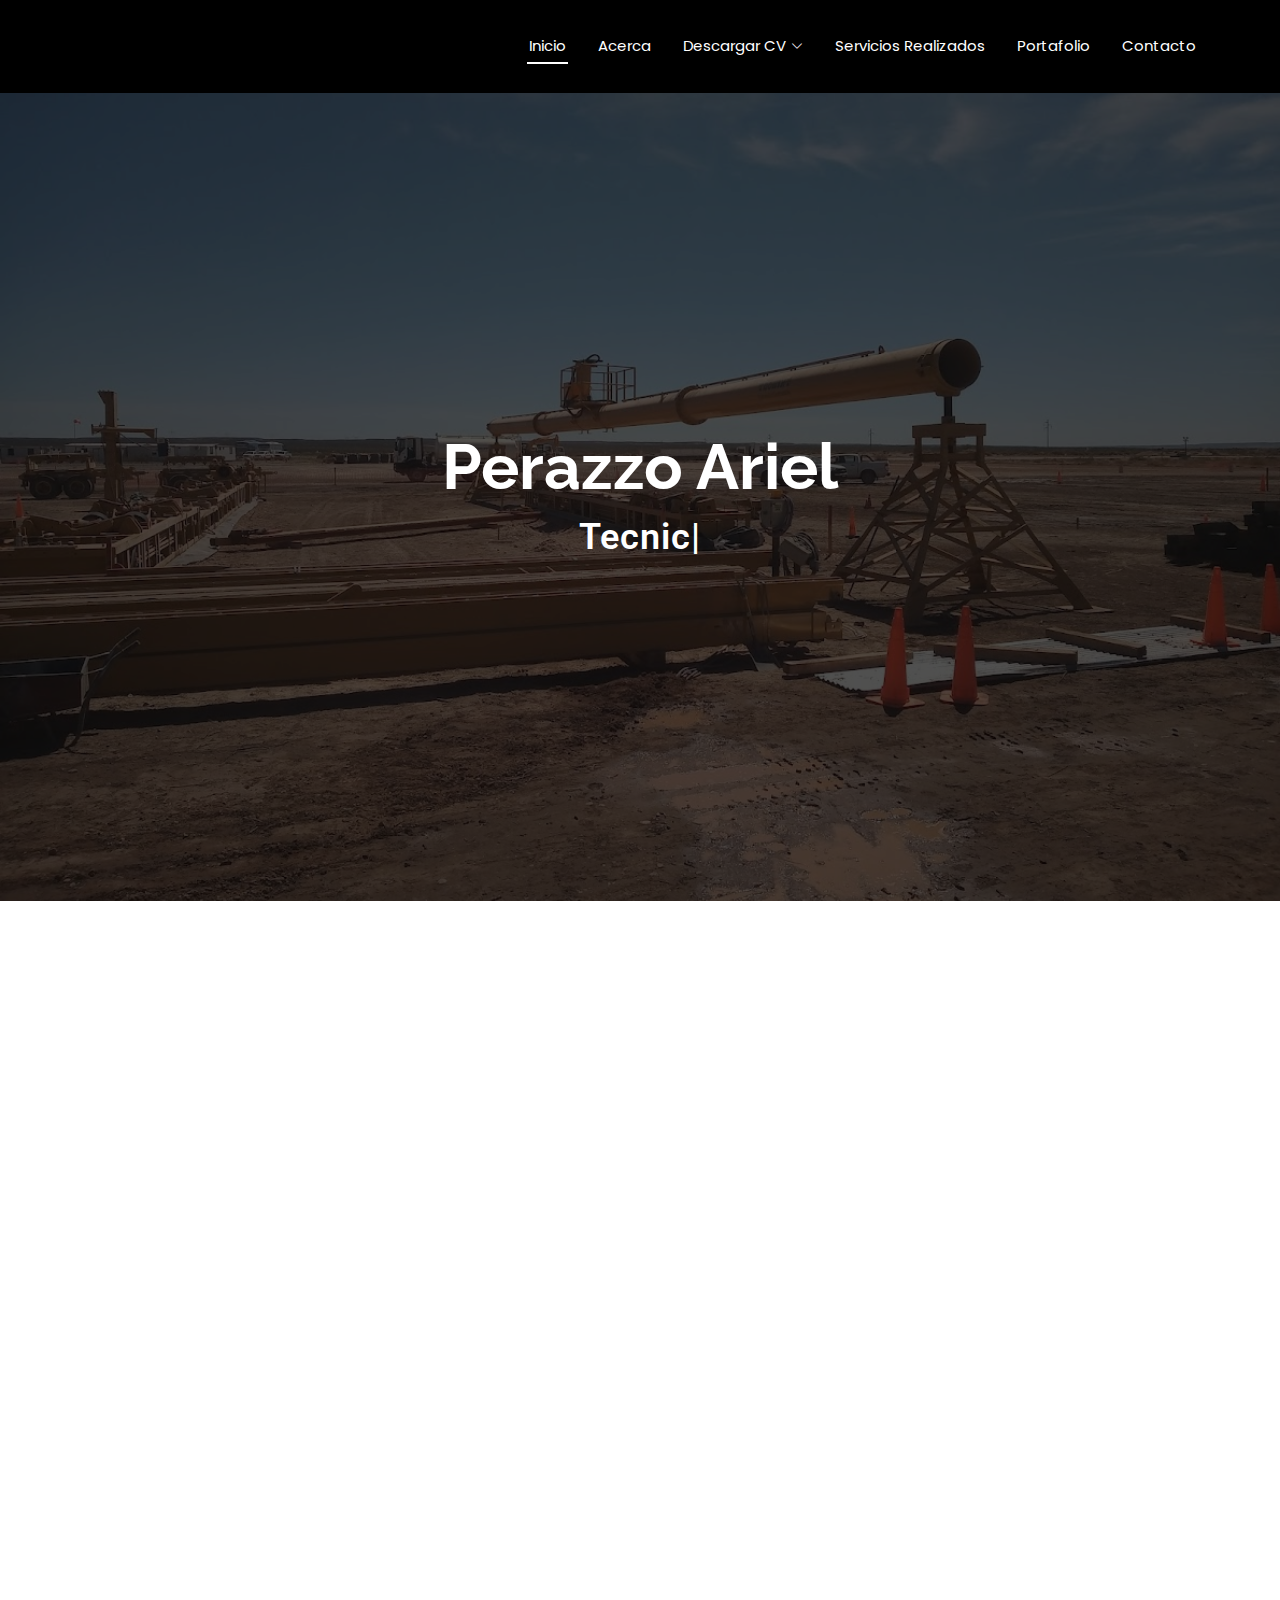
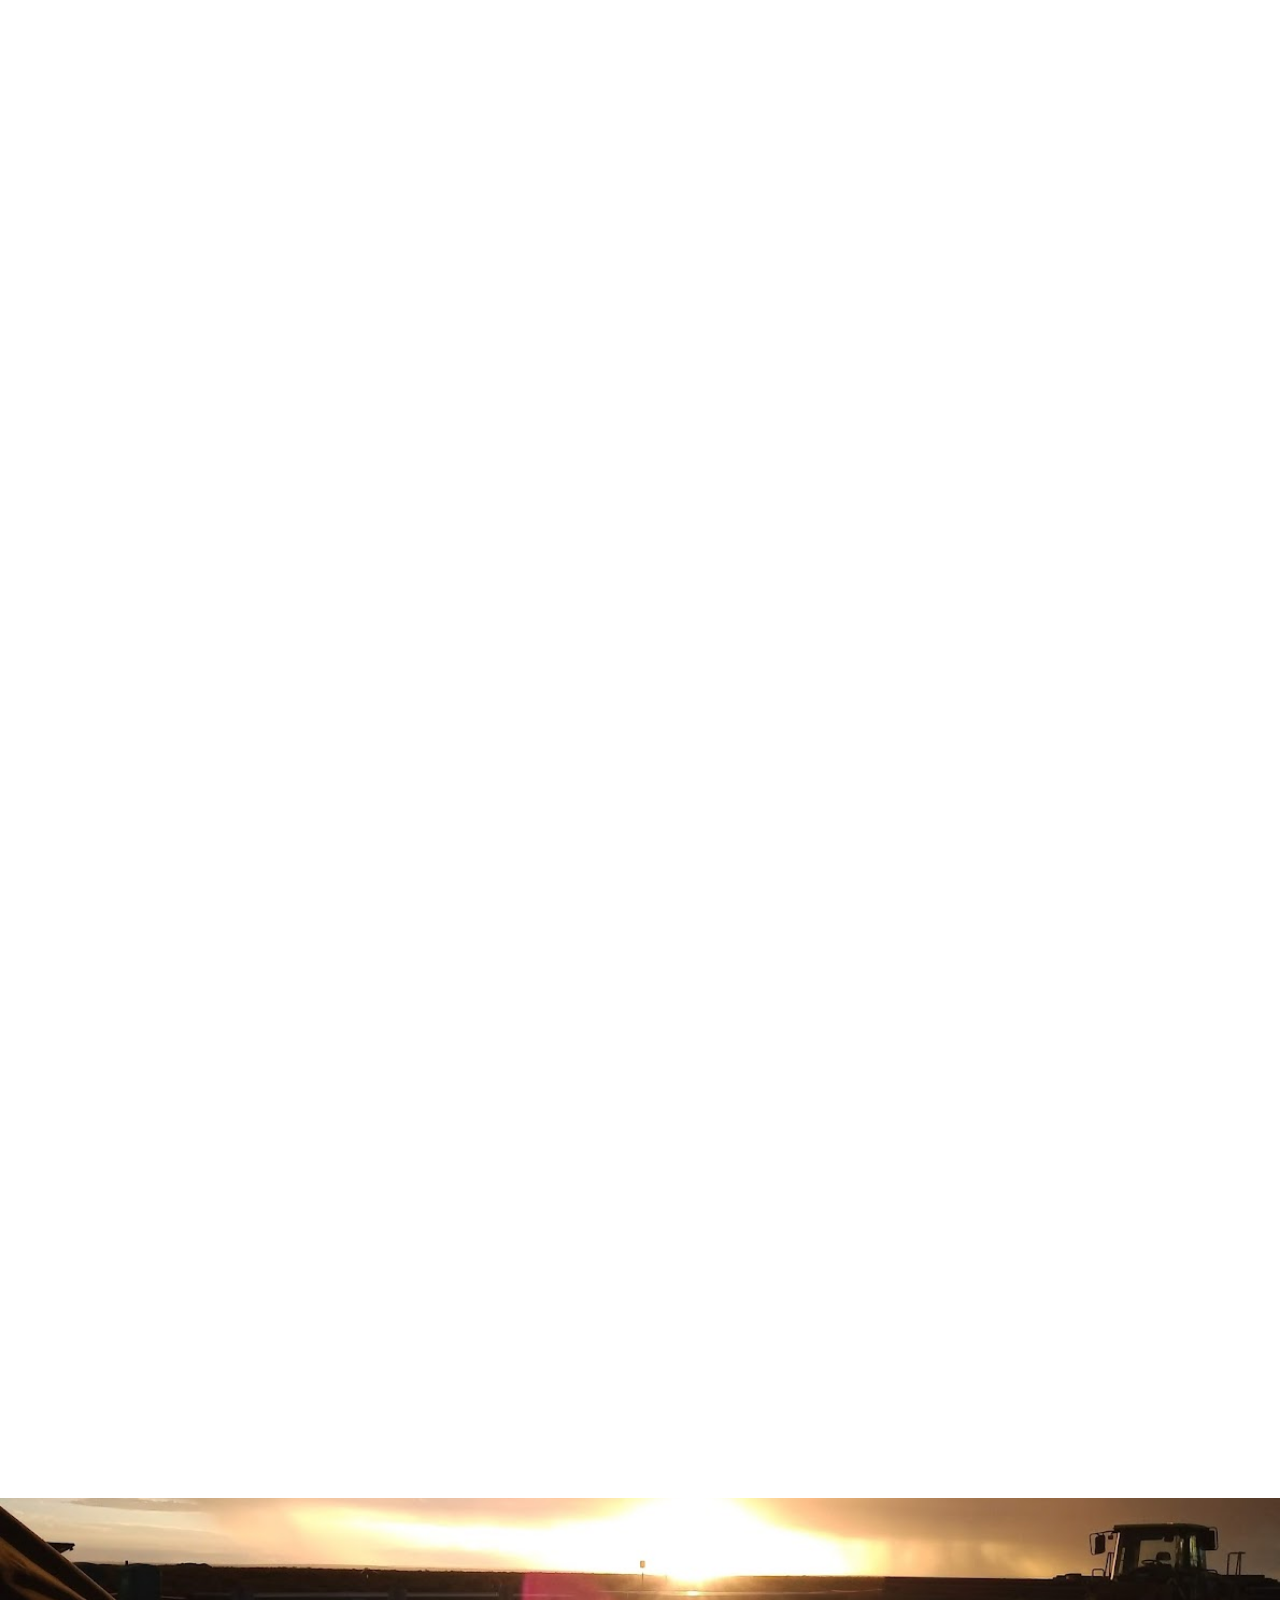
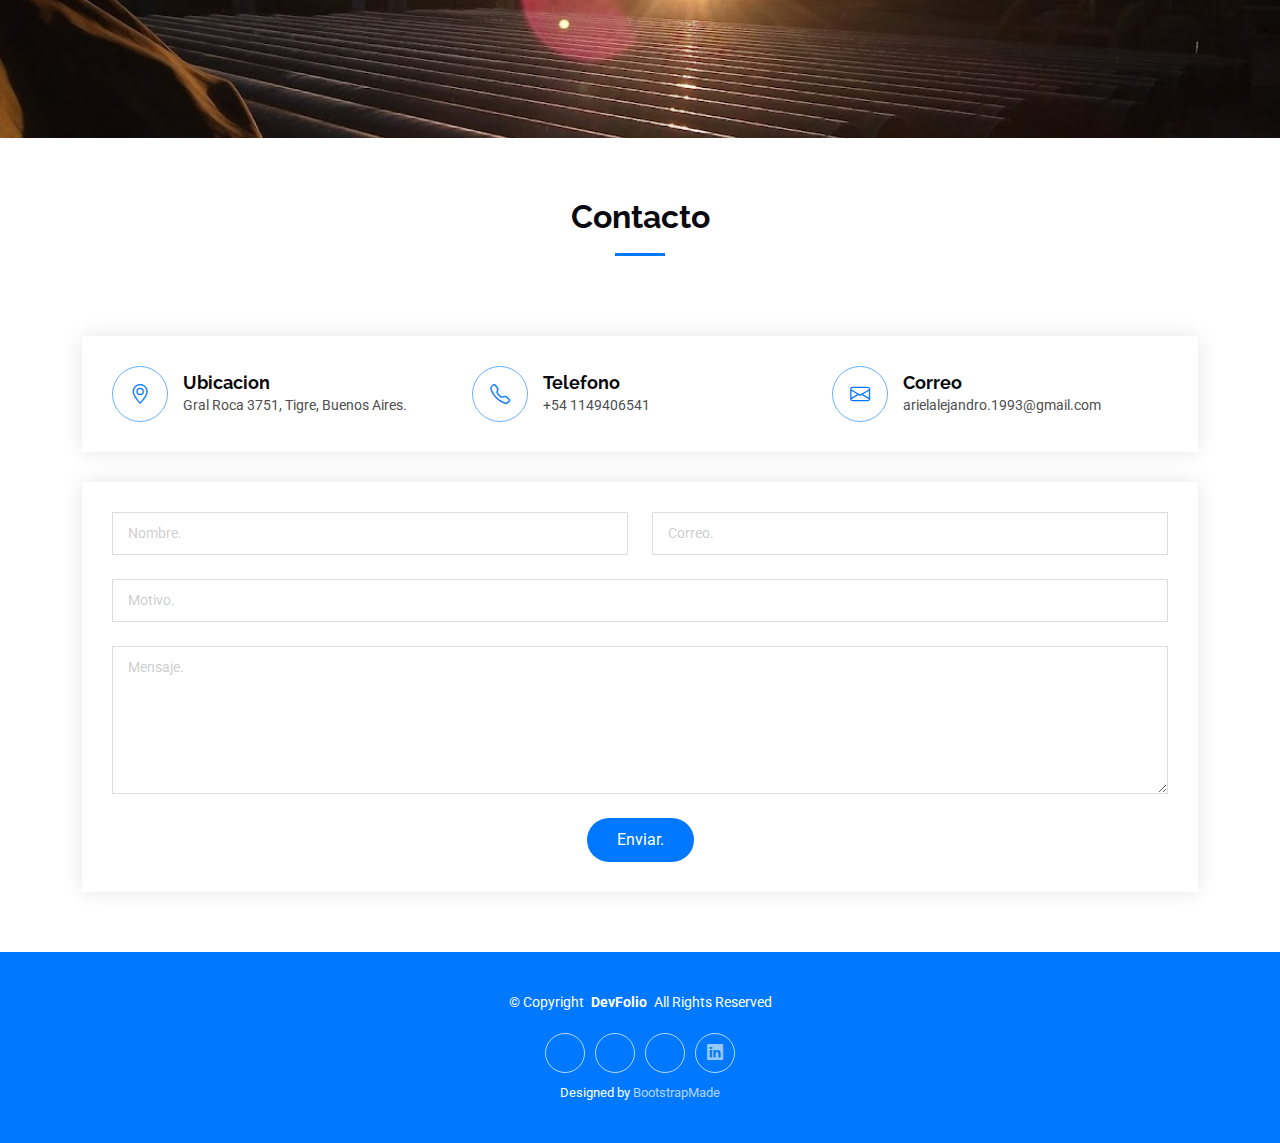
==== index.html @ d9ceab82 "Update index.html" ====
<!DOCTYPE html>
<html lang="en">

<head>
  <meta charset="utf-8">
  <meta content="width=device-width, initial-scale=1.0" name="viewport">
  <title>CV Perazzo Ariel</title>
  <meta name="description" content="">
  <meta name="keywords" content="">

  <!-- Favicons -->
  <link href="assets/img/favicon.png" rel="icon">
  <link href="assets/img/apple-touch-icon.png" rel="apple-touch-icon">

  <!-- Fonts -->
  <link href="https://fonts.googleapis.com" rel="preconnect">
  <link href="https://fonts.gstatic.com" rel="preconnect" crossorigin>
  <link href="https://fonts.googleapis.com/css2?family=Roboto:ital,wght@0,100;0,300;0,400;0,500;0,700;0,900;1,100;1,300;1,400;1,500;1,700;1,900&family=Poppins:ital,wght@0,100;0,200;0,300;0,400;0,500;0,600;0,700;0,800;0,900;1,100;1,200;1,300;1,400;1,500;1,600;1,700;1,800;1,900&family=Raleway:ital,wght@0,100;0,200;0,300;0,400;0,500;0,600;0,700;0,800;0,900;1,100;1,200;1,300;1,400;1,500;1,600;1,700;1,800;1,900&display=swap" rel="stylesheet">

  <!-- Vendor CSS Files -->
  <link href="assets/vendor/bootstrap/css/bootstrap.min.css" rel="stylesheet">
  <link href="assets/vendor/bootstrap-icons/bootstrap-icons.css" rel="stylesheet">
  <link href="assets/vendor/aos/aos.css" rel="stylesheet">
  <link href="assets/vendor/glightbox/css/glightbox.min.css" rel="stylesheet">
  <link href="assets/vendor/swiper/swiper-bundle.min.css" rel="stylesheet">

  <!-- Main CSS File -->
  <link href="assets/css/main.css" rel="stylesheet">

  <!-- =======================================================
  * Template Name: DevFolio
  * Template URL: https://bootstrapmade.com/devfolio-bootstrap-portfolio-html-template/
  * Updated: Aug 07 2024 with Bootstrap v5.3.3
  * Author: BootstrapMade.com
  * License: https://bootstrapmade.com/license/
  ======================================================== -->
</head>

<body class="index-page">

  <header id="header" class="header d-flex align-items-center sticky-top">
    <div class="container-fluid container-xl position-relative d-flex align-items-center justify-content-between">

      <a href="index.html" class="logo d-flex align-items-center">
        <!-- Uncomment the line below if you also wish to use an image logo -->
        <!-- <img src="assets/img/logo.png" alt=""> -->
        <h1 class="sitename"></h1>
      </a>

      <nav id="navmenu" class="navmenu">
        <ul>
          <li><a href="#hero" class="active">Inicio<br></a></li>
          <li><a href="#about">Acerca</a></li>
          <li class="dropdown"><a href="#"><span>Descargar CV</span> <i class="bi bi-chevron-down toggle-dropdown"></i></a>
            <ul>
              <li><a href="https://drive.google.com/file/d/1Won0ODn03zwV9fJOivq79Oh1-TRpEZyp/view?usp=drive_link">Ingenieria y Construccion.</a></li>
              <li><a href="https://drive.google.com/file/d/1-CsgUVk9g_c2Npc4bo8PbOx_P0o3dCBn/view?usp=drive_link">Seguridad Privada. </a></li>
              <li><a href="https://drive.google.com/file/d/19VQD8aDNpO9xez-ypJxeO8W2UkXivtgl/view?usp=drive_link">Comercio y mercado interno.</a></li>
            </ul>
          </li>
          <li><a href="#portfolio2">Servicios Realizados</a></li>
          <li><a href="#portfolio">Portafolio</a></li>
          <li><a href="#contact">Contacto</a></li>
        </ul>
        <i class="mobile-nav-toggle d-xl-none bi bi-list"></i>
      </nav>

    </div>
  </header>

  <main class="main">

    <!-- Hero Section -->
    <section id="hero" class="hero section dark-background">

      <img src="assets/img/dj1.jpg" alt="" data-aos="fade-in">

      <div class="container d-flex flex-column align-items-center justify-content-center text-center" data-aos="fade-up" data-aos-delay="100">
        <h2>Perazzo Ariel</h2>
        <p><span class="typed" data-typed-items="Tecnico Electronico, Inspector, Ingenieria Electronica"></span></p>
      </div>

    </section><!-- /Hero Section -->

    <!-- About Section -->
    <section id="about" class="about section">

      <div class="container" data-aos="fade-up" data-aos-delay="100">

        <div class="row gy-4">
          <div class="col-md-6">

            <div class="row justify-content-between gy-4">
              <div class="col-lg-5">
                <img src="assets/img/perfil1.jpg" class="img-fluid" alt="">
              </div>
              <div class="col-lg-7 about-info">
                <p><strong>Nombre: </strong> <span>Perazzo Ariel.</span></p>
                <p><strong>Perfil: </strong> <span>Electricidad industrial, microelectronica, inspector.</span></p>
                <p><strong>Correo: </strong> <span>arielalejandro.1993@gmail.com</span></p>
                <p><strong>Telefono: </strong> <span>(+54) 1149406541.</span></p>
              </div>
            </div>

            <div class="skills-content skills-animation">

              <h5>Aptitudes</h5>

              <div class="progress">
                <span class="skill"><span>Proactivo</span> <i class="val">100%</i></span>
                <div class="progress-bar-wrap">
                  <div class="progress-bar" role="progressbar" aria-valuenow="100" aria-valuemin="0" aria-valuemax="100"></div>
                </div>
              </div><!-- End Skills Item -->

              <div class="progress">
                <span class="skill"><span>Razonamiento analitico</span> <i class="val">98%</i></span>
                <div class="progress-bar-wrap">
                  <div class="progress-bar" role="progressbar" aria-valuenow="98" aria-valuemin="0" aria-valuemax="100"></div>
                </div>
              </div><!-- End Skills Item -->

              <div class="progress">
                <span class="skill"><span>Pensamiento estrategico </span> <i class="val">96%</i></span>
                <div class="progress-bar-wrap">
                  <div class="progress-bar" role="progressbar" aria-valuenow="96" aria-valuemin="0" aria-valuemax="100"></div>
                </div>
              </div><!-- End Skills Item -->

              <div class="progress">
                <span class="skill"><span>Liderazgo</span> <i class="val">94%</i></span>
                <div class="progress-bar-wrap">
                  <div class="progress-bar" role="progressbar" aria-valuenow="94" aria-valuemin="0" aria-valuemax="100"></div>
                </div>
              </div><!-- End Skills Item -->

              <div class="progress">
                <span class="skill"><span>Alta capacidad de adaptabilidad</span> <i class="val">92%</i></span>
                <div class="progress-bar-wrap">
                  <div class="progress-bar" role="progressbar" aria-valuenow="92" aria-valuemin="0" aria-valuemax="100"></div>
                </div>
              </div><!-- End Skills Item -->

            </div>
          </div>

          <div class="col-md-6">
            <div class="about-me">
              <h4>Acerca de mi</h4>
              <p>
                Estos 8 años de experiencia liderando me han permitido desarrollar una amplia capacidad de 
                razonamiento analitico como asi tambien de pensamiento estrategico, permitiendo poder 
                llevar a cabo tareas de alto rendimiento en distintos proyectos. Gasoducto Noreste Argentino (GNEA),
                imponiendo duras pruebas como supervisor electrico industrial. Gasoducto Nestor Kirchner (GPNK)
                dandome la gran experiencia de poder liderar un gran grupo de trabajo compuesto de 63 personas, 
                pudiendo diversificarme en multiples tareas desafiantes, electricidad industrial, hidraulica, 
                neumatica, mecanica, control y calidad, etc.
              </p>
              <p>
                Gracias a estos proyectos como asi de muchos otros en los que participe, pude ampliar mi 
                capacidad de adaptabilidad y de gestion de grupos de trabajo.
              </p>
              <p>
                Soy una persona proactiva, con amplia experiencia en diversas industrias y con muchas ganas
                de recibir nuevos retos que me lleven al limite de mis conocimientos y poder seguir 
                desarrolandome profesionalmete. 
              </p>
            </div>
          </div>
        </div>

      </div>

    </section><!-- /About Section -->

    <!-- Resume Section -->
    <section id="resume" class="resume section">

      <!-- Section Title -->
      <div class="container section-title" data-aos="fade-up">
        <h2>Resumen</h2>
        <p>Experiencias y formaciones.</p>
      </div><!-- End Section Title -->

      <div class="container">

        <div class="row">

          <div class="col-lg-6" data-aos="fade-up" data-aos-delay="100">
            <h3 class="resume-title">Formacion</h3>

            <div class="resume-item">
              <h4>Tecnico Electronico</h4>
              <h5>2007 - 2010</h5>
              <p>Escuela de Educación Técnica N° 5 Raúl Scalabrini Ortiz, Tigre.</p>
            </div><!-- Edn Resume Item -->

            <div class="resume-item">
              <h4>Inspector de Equipos </h4>
              <h5>2018</h5>
              <p>Dictado en IGARRETA MAQUINAS IMASA.</p>
              <p>Especializado en calidad y control de maquinaria.</p>
            </div><!-- Edn Resume inspector -->

            <div class="resume-item">
              <h4>Ingeniería Electrónica </h4>
              <h5>2011</h5>
              <p>UTN Facultad Regional de Buenos Aires (FRBA). Sin completar.</p>
            </div><!-- Edn Resume ingenieria -->

            <div class="resume-item">
              <h4>Curso de Crosby </h4>
              <h5>2018</h5>
              <p>Inspección y mantenimiento de elementos de izaje.</p>
            </div><!-- Edn Resume crosby -->

            <div class="resume-item">
              <h4>Programacion python </h4>
              <h5>2024</h5>
              <p>Curso de programacion.</p>
            </div><!-- Edn Resume python -->

            <div class="resume-item">
              <h4>Progrmacion html</h4>
              <h5>2024</h5>
              <p>Curso de programacion.</p>
            </div><!-- Edn Resume html -->

            <div class="resume-item">
              <h4>Diseño 3d con blender</h4>
              <h5>2023</h5>
              <p>Curso de diseño 3d.</p>
            </div><!-- Edn Resume blender -->

            <div class="resume-item">
              <h4>Gestion de base de datos TANGO</h4>
              <h5>2018</h5>
              <p></p>
            </div><!-- Edn Resume tango -->

          </div>

          <div class="col-lg-6" data-aos="fade-up" data-aos-delay="200">
            <h3 class="resume-title">Experiencia Profesional</h3>
            <div class="resume-item">
              <h4>SM SERVICE Laboratorio de Microelectronica</h4>
              <h5>2013 - 2015</h5>
              <p>Boulogne Sur Mer 77 Gral. Pacheco, Buenos Aires.<em></em></p>
              <ul>
                <li>Aplicar conocimiento avanzado de microelectronica para fabricar prototipos de placa segun se requiera.</li>
                <li>Liderar grupo de trabajo, tecnico, para organizar y analizar problematicas de diseño. </li>
                <li>Manejo de herramientas especializadas de tratamiento termico, destinadas a realizar reballing a microchips bga.</li>
              </ul>
            </div><!-- Edn Resume Item sm service-->

            <div class="resume-item">
              <h4>Techint-Panedile UTE</h4>
              <h5>2015 - 2016</h5>
              <p><em>Proyecto Gasoducto Noreste Argentino (GNEA), obradores en Ing. Juárez y Las Lomitas provincia de Formosa.</em></p>
              <ul>
                <li>Liderar grupo de trabajo especializado en distintas areas, electrica; hidraulica; mecanica, para el armado y puesta en marcha de la planta de soldadura doble junta.</li>
                <li>Coordinacion con especialistas en montaje e izaje para ubicar geograficamente elementos de gran porte.</li>
                <li>Control y calidad de sistema de soldadura segun norma aplicada.</li>
                <li>Liderar grupo de mantenimiento especializado</li>
                <li>Control de calidad realizada con especialistas de Ensayos no Destructivo (CAEFE S.A), por medio de gamagrafia.</li>
              </ul>
            </div><!-- Edn Resume Item panedille-->

            <div class="resume-item">
              <h4>Contreras Hermanos S.A</h4>
              <h5>2018 - 2020</h5>
              <p><em>Lobería 251, Don Torcuato, Buenos Aires.</em></p>
              <ul>
                <li>Comercio exterior y mercado local. Presupuestado de materiales de obra.</li>
                <li>Inspección de maquinaria especializada en gasoducto, generacionales y de soldadura. Inspeccion y control total de los depositos.</li>
                <li>Liderar y Coordinar con profesionales  el asesoramiento de maquinaria de soldadura y generadores para abastecer los obradores.</li>
                <li>Liderar grupo de mantenimiento especializado en mecanica pesada y electricidad.</li>
              </ul>
            </div><!-- Edn Resume Item contreras-->

            <div class="resume-item">
              <h4>Techint-Shell</h4>
              <h5>2021 - 2022</h5>
              <p><em>Proyecto ARG-DUCTO SHELL, obrador en Cinco Saltos provincia de Rio Negro.</em></p>
              <ul>
                <li>Liderar grupo de trabajo especializado en distintas areas, electrica; hidraulica; mecanica, para el armado y puesta en marcha de la planta de soldadura doble junta.</li>
                <li>Coordinacion con especialistas en montaje e izaje para ubicar geograficamente elementos de gran porte.</li>
                <li>Control y calidad de sistema de soldadura segun norma aplicada.</li>
                <li>Liderar grupo de mantenimiento especializado</li>
                <li>Inspeccion, control y supervision realizado en conjunto con Energias Argentian (ENARSA)</li>
              </ul>
            </div><!-- Edn Resume Item techint shell-->

            <div class="resume-item">
              <h4>Techint Compañia Tecnica Internacional S.A.C.I</h4>
              <h5>2022</h5>
              <p><em>Avenida de los Constituyentes 3702, Gral Pacheco, Buenos Aires.</em></p>
              <ul>
                <li>Liderar grupo de trabajo especializado para realizar reparacion y mantenimiento hidraulico, mecanico, electrico y neumatico, a la planta de soldadura doble junta. </li>
                <li>Realizacion en conjunto con especialistas de Licoln Electric, puesta en marcha y realizacion de protocolos de soldadura.  </li>
                <li>Relevo y presupuestado de comsumible para la obra.</li>
                <li>Dimensionado de generadores segun planeamiento.</li>
                <li>Planeamiento predictivo.</li>
              </ul>
            </div><!-- Edn Resume Item techint parque de maquina-->

            <div class="resume-item">
              <h4>Techint-Sacde UTE</h4>
              <h5>2022 - 2023</h5>
              <p><em>Proyecto Gasoducto Néstor Kirchner (GPNK)</em></p>
              <ul>
                <li>Liderar grupo de trabajo especializado en distintas areas, electrica; hidraulica; mecanica, para el armado y puesta en marcha de la planta de soldadura doble junta.</li>
                <li>Coordinacion con especialistas en montaje e izaje para ubicar geograficamente elementos de gran porte.</li>
                <li>Control y calidad de sistema de soldadura segun norma aplicada.</li>
                <li>Liderar grupo de mantenimiento especializado</li>
                <li>Control de calidad realizada con especialistas de Ensayos no Destructivo (ENOD), por medio de gamagrafia.</li>
              </ul>
            </div><!-- Edn Resume Item Techint-Sacde UTE-->

          </div>

        </div>

      </div>

    </section><!-- /Resume Section -->

    <!-- Services Section -->
    <section id="portfolio2" class="portfolio section">

      <!-- Section Title -->
      <div class="container section-title" data-aos="fade-up">
        <h2>Servicios Realizados</h2>
        <p></p>
      </div><!-- End Section Title -->

      <div class="container">

        <div class="isotope-layout" data-default-filter="*" data-layout="masonry" data-sort="original-order">

          <ul class="portfolio-filters isotope-filters" data-aos="fade-up" data-aos-delay="100">
            <li data-filter="*" class="filter-active">Todo</li>
            <li data-filter=".filter-app">Electricidad.</li>
            <li data-filter=".filter-product">Microelectronica.</li>
            <li data-filter=".filter-branding">Reparaciones.</li>
            <li data-filter=".filter-books">Calidad y control.</li>
          </ul><!-- End Portfolio Filters -->

          <div class="row gy-4 isotope-container" data-aos="fade-up" data-aos-delay="200">

            <div class="col-lg-4 col-md-6 portfolio-item isotope-item filter-app">
              <img src="assets/img/portfolio/ele1.jpg" class="img-fluid" alt="">
              <div class="portfolio-info">
                <h4>Variadores</h4>
                <p>Programacion de variadores de velocidad SEW Eurodrive.</p>
                <a href="assets/img/portfolio/ele1.jpg" title="" data-gallery="portfolio-gallery-app" class="glightbox preview-link"><i class="bi bi-zoom-in"></i></a>
                <a  title="More Details" class="details-link"><i class="bi bi-link-45deg"></i></a>
              </div>
            </div><!-- End Portfolio Item -->

            <div class="col-lg-4 col-md-6 portfolio-item isotope-item filter-product">
              <img src="assets/img/portfolio/me2.jpg" class="img-fluid" alt="">
              <div class="portfolio-info">
                <h4>Microelectronica</h4>
                <p>Microsoldadura SMD utilizando maquinar infrarojas y de calor directo.</p>
                <a href="assets/img/portfolio/me2.jpg" title="" data-gallery="portfolio-gallery-product" class="glightbox preview-link"><i class="bi bi-zoom-in"></i></a>
                <a  title="More Details" class="details-link"><i class="bi bi-link-45deg"></i></a>
              </div>
            </div><!-- End Portfolio Item -->

            <div class="col-lg-4 col-md-6 portfolio-item isotope-item filter-branding">
              <img src="assets/img/portfolio/rep1.jpg" class="img-fluid" alt="">
              <div class="portfolio-info">
                <h4>Cuadro electrico Biseladoras.</h4>
                <p>Reparacion de circuitos de maniobra y de electro-valvulas hidraulica.</p>
                <a href="assets/img/portfolio/rep1.jpg" title="" data-gallery="portfolio-gallery-branding" class="glightbox preview-link"><i class="bi bi-zoom-in"></i></a>
                <a  title="More Details" class="details-link"><i class="bi bi-link-45deg"></i></a>
              </div>
            </div><!-- End Portfolio Item -->

            <div class="col-lg-4 col-md-6 portfolio-item isotope-item filter-books">
              <img src="assets/img/portfolio/sh13.jpg" class="img-fluid" alt="">
              <div class="portfolio-info">
                <h4>Gasoducto GPNK.</h4>
                <p>Control de parametros en conjunto con inspector, para realizar la calificacion de soldadores SAW. </p>
                <a href="assets/img/portfolio/sh13.jpg" title="" data-gallery="portfolio-gallery-book" class="glightbox preview-link"><i class="bi bi-zoom-in"></i></a>
                <a  title="More Details" class="details-link"><i class="bi bi-link-45deg"></i></a>
              </div>
            </div><!-- End Portfolio Item -->

            <div class="col-lg-4 col-md-6 portfolio-item isotope-item filter-app">
              <img src="assets/img/portfolio/ele2.jpeg" class="img-fluid" alt="">
              <div class="portfolio-info">
                <h4>Cuadro Electrico.</h4>
                <p>Armado y cableado de cuadros electricos en 110Vca; 220Vca; 380Vca y 440Vca. Ademas de tensiones de maniobra  12v y 24v.</p>
                <a href="assets/img/portfolio/ele2.jpeg" title="" data-gallery="portfolio-gallery-app" class="glightbox preview-link"><i class="bi bi-zoom-in"></i></a>
                <a  title="More Details" class="details-link"><i class="bi bi-link-45deg"></i></a>
              </div>
            </div><!-- End Portfolio Item -->

            <div class="col-lg-4 col-md-6 portfolio-item isotope-item filter-product">
              <img src="assets/img/portfolio/me4.jpg" class="img-fluid" alt="">
              <div class="portfolio-info">
                <h4>Microelectronica</h4>
                <p>Reablling de chips BGA.</p>
                <a href="assets/img/portfolio/me4.jpg" title="" data-gallery="portfolio-gallery-product" class="glightbox preview-link"><i class="bi bi-zoom-in"></i></a>
                <a  title="More Details" class="details-link"><i class="bi bi-link-45deg"></i></a>
              </div>
            </div><!-- End Portfolio Item -->

            <div class="col-lg-4 col-md-6 portfolio-item isotope-item filter-branding">
              <img src="assets/img/portfolio/rep2.jpg" class="img-fluid" alt="">
              <div class="portfolio-info">
                <h4>Cabezal soldadura Na5</h4>
                <p>Cambio de placas de control.</p>
                <a href="assets/img/portfolio/rep2.jpg" title="" data-gallery="portfolio-gallery-branding" class="glightbox preview-link"><i class="bi bi-zoom-in"></i></a>
                <a  title="More Details" class="details-link"><i class="bi bi-link-45deg"></i></a>
              </div>
            </div><!-- End Portfolio Item -->

            <div class="col-lg-4 col-md-6 portfolio-item isotope-item filter-books">
              <img src="assets/img/portfolio/sh12.jpg" class="img-fluid" alt="">
              <div class="portfolio-info">
                <h4>Gasoducto GPNK.</h4>
                <p>Configuracion de procedimiento de soldadura en cabezales Na5.</p>
                <a href="assets/img/portfolio/sh12.jpg" title="" data-gallery="portfolio-gallery-book" class="glightbox preview-link"><i class="bi bi-zoom-in"></i></a>
                <a  title="More Details" class="details-link"><i class="bi bi-link-45deg"></i></a>
              </div>
            </div><!-- End Portfolio Item -->

            <div class="col-lg-4 col-md-6 portfolio-item isotope-item filter-app">
              <img src="assets/img/portfolio/ele3.jpg" class="img-fluid" alt="">
              <div class="portfolio-info">
                <h4>Tablero comando.</h4>
                <p>Tablero de comando para generador electrogeno.</p>
                <a href="assets/img/portfolio/ele3.jpg" title="" data-gallery="portfolio-gallery-app" class="glightbox preview-link"><i class="bi bi-zoom-in"></i></a>
                <a  title="More Details" class="details-link"><i class="bi bi-link-45deg"></i></a>
              </div>
            </div><!-- End Portfolio Item -->

            <div class="col-lg-4 col-md-6 portfolio-item isotope-item filter-product">
              <img src="assets/img/portfolio/me1.png" class="img-fluid" alt="">
              <div class="portfolio-info">
                <h4>Microelectronica.</h4>
                <p>Maquina de tratamiento termico Zhuomao r5830.</p>
                <a href="assets/img/portfolio/me1.png" title="" data-gallery="portfolio-gallery-product" class="glightbox preview-link"><i class="bi bi-zoom-in"></i></a>
                <a  title="More Details" class="details-link"><i class="bi bi-link-45deg"></i></a>
              </div>
            </div><!-- End Portfolio Item -->

            <div class="col-lg-4 col-md-6 portfolio-item isotope-item filter-branding">
              <img src="assets/img/portfolio/rep3.jpg" class="img-fluid" alt="">
              <div class="portfolio-info">
                <h4>Cuadro Electrico Soldadora Interna.</h4>
                <p>Repracaion de circuito de frenado de motores SEW entre otras fallas.</p>
                <a href="assets/img/portfolio/rep3.jpg" title="" data-gallery="portfolio-gallery-branding" class="glightbox preview-link"><i class="bi bi-zoom-in"></i></a>
                <a  title="More Details" class="details-link"><i class="bi bi-link-45deg"></i></a>
              </div>
            </div><!-- End Portfolio Item -->

            <div class="col-lg-4 col-md-6 portfolio-item isotope-item filter-books">
              <img src="assets/img/portfolio/sh11.jpg" class="img-fluid" alt="">
              <div class="portfolio-info">
                <h4>Techint-Shell.</h4>
                <p>Configuracion de procedimiento en soldadora Power Wave V405.</p>
                <a href="assets/img/portfolio/sh11.jpg" title="" data-gallery="portfolio-gallery-book" class="glightbox preview-link"><i class="bi bi-zoom-in"></i></a>
                <a  title="More Details" class="details-link"><i class="bi bi-link-45deg"></i></a>
              </div>
            </div><!-- End Portfolio Item -->

          </div><!-- End Portfolio Container -->

        </div>

      </div>

    </section><!-- /Services Section -->

    <!-- Stats Section -->
    <section id="stats" class="stats section light-background">

      <img src="assets/img/dj5.jpg" alt="" data-aos="fade-in">

    </section><!-- /Stats Section -->

    <!-- Portfolio Section -->
    <section id="portfolio" class="portfolio section">

      <!-- Section Title -->
      <div class="container section-title" data-aos="fade-up">
        <h2>Portafolio</h2>
        <p></p>
      </div><!-- End Section Title -->

      <div class="container">

        <div class="isotope-layout" data-default-filter="*" data-layout="masonry" data-sort="original-order">

          <ul class="portfolio-filters isotope-filters" data-aos="fade-up" data-aos-delay="100">
            <li data-filter="*" class="filter-active">Todo</li>
            <li data-filter=".filter-app">Techint-Shell, oleoducto.</li>
            <li data-filter=".filter-product">Techint-Sacde, GPNK.</li>
            <li data-filter=".filter-branding">Techint-Panedile, GNEA.</li>
            <li data-filter=".filter-books">Contreras Hnos.</li>
          </ul><!-- End Portfolio Filters -->

          <div class="row gy-4 isotope-container" data-aos="fade-up" data-aos-delay="200">

            <div class="col-lg-4 col-md-6 portfolio-item isotope-item filter-app">
              <img src="assets/img/portfolio/sh1.jpg" class="img-fluid" alt="">
              <div class="portfolio-info">
                <h4>Techint-Shell</h4>
                <p>Soldadora electrostatica power wave v405 Lincoln Electric.</p>
                <a href="assets/img/portfolio/sh1.jpg" title="" data-gallery="portfolio-gallery-app" class="glightbox preview-link"><i class="bi bi-zoom-in"></i></a>
                <a  title="More Details" class="details-link"><i class="bi bi-link-45deg"></i></a>
              </div>
            </div><!-- End Portfolio Item -->

            <div class="col-lg-4 col-md-6 portfolio-item isotope-item filter-product">
              <img src="assets/img/portfolio/sc1.jpg" class="img-fluid" alt="">
              <div class="portfolio-info">
                <h4>Techint-Sacde</h4>
                <p>Caño de 32", con luz de 3.25, con su biselado exterior y desbastado de cordon de soldadura.</p>
                <a href="assets/img/portfolio/sc1.jpg" title="" data-gallery="portfolio-gallery-product" class="glightbox preview-link"><i class="bi bi-zoom-in"></i></a>
                <a  title="More Details" class="details-link"><i class="bi bi-link-45deg"></i></a>
              </div>
            </div><!-- End Portfolio Item -->

            <div class="col-lg-4 col-md-6 portfolio-item isotope-item filter-branding">
              <img src="assets/img/portfolio/snap2.jpg" class="img-fluid" alt="">
              <div class="portfolio-info">
                <h4>Techint-Panedile</h4>
                <p>Movimiento de cañeria de 32" con cargadora frontal(CAT 966H).</p>
                <a href="assets/img/portfolio/snap2.jpg" title="" data-gallery="portfolio-gallery-branding" class="glightbox preview-link"><i class="bi bi-zoom-in"></i></a>
                <a  title="More Details" class="details-link"><i class="bi bi-link-45deg"></i></a>
              </div>
            </div><!-- End Portfolio Item -->

            <div class="col-lg-4 col-md-6 portfolio-item isotope-item filter-books">
              <img src="assets/img/portfolio/ct1.jpg" class="img-fluid" alt="">
              <div class="portfolio-info">
                <h4>Contreras Hnos.</h4>
                <p>Generador con Deutz f6l912. </p>
                <a href="assets/img/portfolio/ct1.jpg" title="" data-gallery="portfolio-gallery-book" class="glightbox preview-link"><i class="bi bi-zoom-in"></i></a>
                <a  title="More Details" class="details-link"><i class="bi bi-link-45deg"></i></a>
              </div>
            </div><!-- End Portfolio Item -->

            <div class="col-lg-4 col-md-6 portfolio-item isotope-item filter-app">
              <img src="assets/img/portfolio/sh2.jpg" class="img-fluid" alt="">
              <div class="portfolio-info">
                <h4>Techint-Shell</h4>
                <p>Estiba de caños de 16" de diametro.</p>
                <a href="assets/img/portfolio/sh2.jpg" title="" data-gallery="portfolio-gallery-app" class="glightbox preview-link"><i class="bi bi-zoom-in"></i></a>
                <a  title="More Details" class="details-link"><i class="bi bi-link-45deg"></i></a>
              </div>
            </div><!-- End Portfolio Item -->

            <div class="col-lg-4 col-md-6 portfolio-item isotope-item filter-product">
              <img src="assets/img/portfolio/sc2.jpg" class="img-fluid" alt="">
              <div class="portfolio-info">
                <h4>Techint-Sacde</h4>
                <p>Planta de soldadura doble-junta utilizada en Gral Acha, La Pampa.</p>
                <a href="assets/img/portfolio/sc2.jpg" title="" data-gallery="portfolio-gallery-product" class="glightbox preview-link"><i class="bi bi-zoom-in"></i></a>
                <a  title="More Details" class="details-link"><i class="bi bi-link-45deg"></i></a>
              </div>
            </div><!-- End Portfolio Item -->

            <div class="col-lg-4 col-md-6 portfolio-item isotope-item filter-branding">
              <img src="assets/img/portfolio/snap1.jpg" class="img-fluid" alt="">
              <div class="portfolio-info">
                <h4>Techint-Panedile</h4>
                <p>Estacion de bisela y 1° y 2° estacion de soldaura.</p>
                <a href="assets/img/portfolio/snap1.jpg" title="" data-gallery="portfolio-gallery-branding" class="glightbox preview-link"><i class="bi bi-zoom-in"></i></a>
                <a  title="More Details" class="details-link"><i class="bi bi-link-45deg"></i></a>
              </div>
            </div><!-- End Portfolio Item -->

            <div class="col-lg-4 col-md-6 portfolio-item isotope-item filter-books">
              <img src="assets/img/portfolio/ct2.jpg" class="img-fluid" alt="">
              <div class="portfolio-info">
                <h4>Contreras Hnos.</h4>
                <p>Soldadora Invertec v350 pro.</p>
                <a href="assets/img/portfolio/ct2.jpg" title="" data-gallery="portfolio-gallery-book" class="glightbox preview-link"><i class="bi bi-zoom-in"></i></a>
                <a  title="More Details" class="details-link"><i class="bi bi-link-45deg"></i></a>
              </div>
            </div><!-- End Portfolio Item -->

            <div class="col-lg-4 col-md-6 portfolio-item isotope-item filter-app">
              <img src="assets/img/portfolio/sh3.jpg" class="img-fluid" alt="">
              <div class="portfolio-info">
                <h4>Techint-Shell</h4>
                <p>1° (STT) y 2°(SAW) estacion de soldadura.</p>
                <a href="assets/img/portfolio/sh3.jpg" title="" data-gallery="portfolio-gallery-app" class="glightbox preview-link"><i class="bi bi-zoom-in"></i></a>
                <a  title="More Details" class="details-link"><i class="bi bi-link-45deg"></i></a>
              </div>
            </div><!-- End Portfolio Item -->

            <div class="col-lg-4 col-md-6 portfolio-item isotope-item filter-product">
              <img src="assets/img/portfolio/sc3.jpg" class="img-fluid" alt="">
              <div class="portfolio-info">
                <h4>Techint-Sacde</h4>
                <p>2° estacion de soldadura y 3° estacion que realiza soldadura SAW interna.</p>
                <a href="assets/img/portfolio/sc3.jpg" title="" data-gallery="portfolio-gallery-product" class="glightbox preview-link"><i class="bi bi-zoom-in"></i></a>
                <a  title="More Details" class="details-link"><i class="bi bi-link-45deg"></i></a>
              </div>
            </div><!-- End Portfolio Item -->

            <div class="col-lg-4 col-md-6 portfolio-item isotope-item filter-branding">
              <img src="assets/img/portfolio/snap3.jpg" class="img-fluid" alt="">
              <div class="portfolio-info">
                <h4>Techint-Sacde</h4>
                <p>Cañeria de 32" linea pesada con boca-caño biselada.</p>
                <a href="assets/img/portfolio/snap3.jpg" title="" data-gallery="portfolio-gallery-branding" class="glightbox preview-link"><i class="bi bi-zoom-in"></i></a>
                <a  title="More Details" class="details-link"><i class="bi bi-link-45deg"></i></a>
              </div>
            </div><!-- End Portfolio Item -->

            <div class="col-lg-4 col-md-6 portfolio-item isotope-item filter-books">
              <img src="assets/img/portfolio/ct3.jpg" class="img-fluid" alt="">
              <div class="portfolio-info">
                <h4>Contreras Hnos.</h4>
                <p>Motosoldadora Vantage 500.</p>
                <a href="assets/img/portfolio/ct3.jpg" title="" data-gallery="portfolio-gallery-book" class="glightbox preview-link"><i class="bi bi-zoom-in"></i></a>
                <a  title="More Details" class="details-link"><i class="bi bi-link-45deg"></i></a>
              </div>
            </div><!-- End Portfolio Item -->

          </div><!-- End Portfolio Container -->

        </div>

      </div>

    </section><!-- /Portfolio Section -->


    <!-- Faq Section -->
    <section id="faq" class="faq section">

      <div class="container">

        <div class="row gy-4">

          <div class="col-lg-4" data-aos="fade-up" data-aos-delay="100">
            <div class="content px-xl-5">
              <h3><span>Preguntas </span><strong> Frecuentes</strong></h3>
              <p>
              </p>
            </div>
          </div>

          <div class="col-lg-8" data-aos="fade-up" data-aos-delay="200">

            <div class="faq-container">
              <div class="faq-item faq-active">
                <h3><span class="num">1.</span> <span>Estas dispuesto a reubicarte de pais y/o provincia?</span></h3>
                <div class="faq-content">
                  <p>Si, sin ningun inconveniente.</p>
                </div>
                <i class="faq-toggle bi bi-chevron-right"></i>
              </div><!-- End Faq item-->

              <div class="faq-item">
                <h3><span class="num">2.</span> <span>Tenes familiares a cargo?</span></h3>
                <div class="faq-content">
                  <p>Si, tengo 3 hijos a cargo.</p>
                </div>
                <i class="faq-toggle bi bi-chevron-right"></i>
              </div><!-- End Faq item-->

              <div class="faq-item">
                <h3><span class="num">3.</span> <span>Hace cuanto trabajas en industria?</span></h3>
                <div class="faq-content">
                  <p>Hace 8 años.</p>
                </div>
                <i class="faq-toggle bi bi-chevron-right"></i>
              </div><!-- End Faq item-->

              <div class="faq-item">
                <h3><span class="num">4.</span> <span>Cuando no trabajas en las empresas a que se dedica?</span></h3>
                <div class="faq-content">
                  <p>Tengo un micro-emprendimiento dedicado a la micro electronica, ademas de invertir en accions y demas.</p>
                </div>
                <i class="faq-toggle bi bi-chevron-right"></i>
              </div><!-- End Faq item-->

              <div class="faq-item">
                <h3><span class="num">5.</span> <span>Conce de mantenimiento en industria?</span></h3>
                <div class="faq-content">
                  <p>Si, realize todo tipo de trabajos y mantenimientos en empresas. Hidraulico, neumatico, electrico hasta media tension y mecanico.</p>
                </div>
                <i class="faq-toggle bi bi-chevron-right"></i>
              </div><!-- End Faq item-->
              
              <div class="faq-item">
                <h3><span class="num">6.</span> <span>Tuvo gente a cargo? si es asi de cuantas personas?</span></h3>
                <div class="faq-content">
                  <p>Si, tuve gente a cargo y el grupo mas grande que lidere fue de 63 personas.</p>
                </div>
                <i class="faq-toggle bi bi-chevron-right"></i>
              </div><!-- End Faq item-->

              <div class="faq-item">
                <h3><span class="num">7.</span> <span>Que idiomas conoce?</span></h3>
                <div class="faq-content">
                  <p>Ademas del castellano nativo. Ingles, oral y escrito basico, y nivel de interpretacion intermedio. </p>
                </div>
                <i class="faq-toggle bi bi-chevron-right"></i>
              </div><!-- End Faq item-->

              <div class="faq-item">
                <h3><span class="num">8.</span> <span>Maneja paquete de office?</span></h3>
                <div class="faq-content">
                  <p>Si, realize todo tipo de trabajos con el paquete completo de office.</p>
                </div>
                <i class="faq-toggle bi bi-chevron-right"></i>
              </div><!-- End Faq item-->


            </div>

          </div>
        </div>

      </div>

    </section><!-- /Faq Section -->

    <!-- Testimonials Section -->
    <section id="stats" class="stats section light-background">

      <img src="assets/img/dj6.jpg" style="width: 100%; height: 100%; object-fit: cover;" alt="">

      <div class="container position-relative" data-aos="fade-up" data-aos-delay="100">

    </section><!-- /Testimonials Section -->

    <!-- Contact Section -->
    <section id="contact" class="contact section">

      <!-- Section Title -->
      <div class="container section-title">
        <h2>Contacto</h2>
        <p></p>
      </div><!-- End Section Title -->

      <div class="container">

        <div class="info-wrap">
          <div class="row gy-5">

            <div class="col-lg-4">
              <div class="info-item d-flex align-items-center">
                <i class="bi bi-geo-alt flex-shrink-0"></i>
                <div>
                  <h3>Ubicacion</h3>
                  <p>Gral Roca 3751, Tigre, Buenos Aires.</p>
                </div>
              </div>
            </div><!-- End Info Item -->

            <div class="col-lg-4">
              <div class="info-item d-flex align-items-center">
                <i class="bi bi-telephone flex-shrink-0"></i>
                <div>
                  <h3>Telefono</h3>
                  <p>+54 1149406541</p>
                </div>
              </div>
            </div><!-- End Info Item -->

            <div class="col-lg-4">
              <div class="info-item d-flex align-items-center">
                <i class="bi bi-envelope flex-shrink-0"></i>
                <div>
                  <h3>Correo</h3>
                  <p>arielalejandro.1993@gmail.com</p>
                </div>
              </div>
            </div><!-- End Info Item -->

          </div>
        </div>

        <form action="https://formspree.io/f/xpwpzkqj" method="post" class="php-email-form">
          <div class="row gy-4">

            <div class="col-md-6">
              <input type="text" name="name" class="form-control" placeholder="Nombre." required="">
            </div>

            <div class="col-md-6 ">
              <input type="email" class="form-control" name="email" placeholder="Correo." required="">
            </div>

            <div class="col-md-12">
              <input type="text" class="form-control" name="subject" placeholder="Motivo." required="">
            </div>

            <div class="col-md-12">
              <textarea class="form-control" name="message" rows="6" placeholder="Mensaje." required=""></textarea>
            </div>

            <div class="col-md-12 text-center">
              <div class="loading">Cargando</div>
              <div class="error-message"></div>
              <div class="sent-message">Tu mensaje a sido enviado. Gracias!</div>

              <button type="submit">Enviar.</button>
            </div>
            
    <!-- Campo oculto para redirigir a la página de agradecimiento -->
    <input type="hidden" name="_next" value="https://22pera48.github.io/thanks.html">
    <input type="hidden" name="_gotcha" style="display:none">
        
          </div>
        </form><!-- End Contact Form -->

      </div>

    </section><!-- /Contact Section -->

  </main>

  <footer id="footer" class="footer accent-background">

    <div class="container">
      <div class="copyright text-center ">
        <p>© <span>Copyright</span> <strong class="px-1 sitename">DevFolio</strong> <span>All Rights Reserved</span></p>
      </div>
      <div class="social-links d-flex justify-content-center">
        <a href=""><i class=""></i></a>
        <a href=""><i class=""></i></a>
        <a href=""><i class=""></i></a>
        <a href="https://www.linkedin.com/notifications/?filter=all"><i class="bi bi-linkedin"></i></a>
      </div>
      <div class="credits">
        <!-- All the links in the footer should remain intact. -->
        <!-- You can delete the links only if you've purchased the pro version. -->
        <!-- Licensing information: https://bootstrapmade.com/license/ -->
        <!-- Purchase the pro version with working PHP/AJAX contact form: [buy-url] -->
        Designed by <a href="https://bootstrapmade.com/">BootstrapMade</a>
      </div>
    </div>

  </footer>

  <!-- Scroll Top -->
  <a href="#" id="scroll-top" class="scroll-top d-flex align-items-center justify-content-center"><i class="bi bi-arrow-up-short"></i></a>

  <!-- Preloader -->
  <div id="preloader"></div>

  <!-- Vendor JS Files -->
  <script src="assets/vendor/bootstrap/js/bootstrap.bundle.min.js"></script>
  <script src="assets/vendor/php-email-form/validate.js"></script>
  <script src="assets/vendor/aos/aos.js"></script>
  <script src="assets/vendor/typed.js/typed.umd.js"></script>
  <script src="assets/vendor/waypoints/noframework.waypoints.js"></script>
  <script src="assets/vendor/purecounter/purecounter_vanilla.js"></script>
  <script src="assets/vendor/glightbox/js/glightbox.min.js"></script>
  <script src="assets/vendor/imagesloaded/imagesloaded.pkgd.min.js"></script>
  <script src="assets/vendor/isotope-layout/isotope.pkgd.min.js"></script>
  <script src="assets/vendor/swiper/swiper-bundle.min.js"></script>

  <!-- Main JS File -->
  <script src="assets/js/main.js"></script>

</body>

</html>
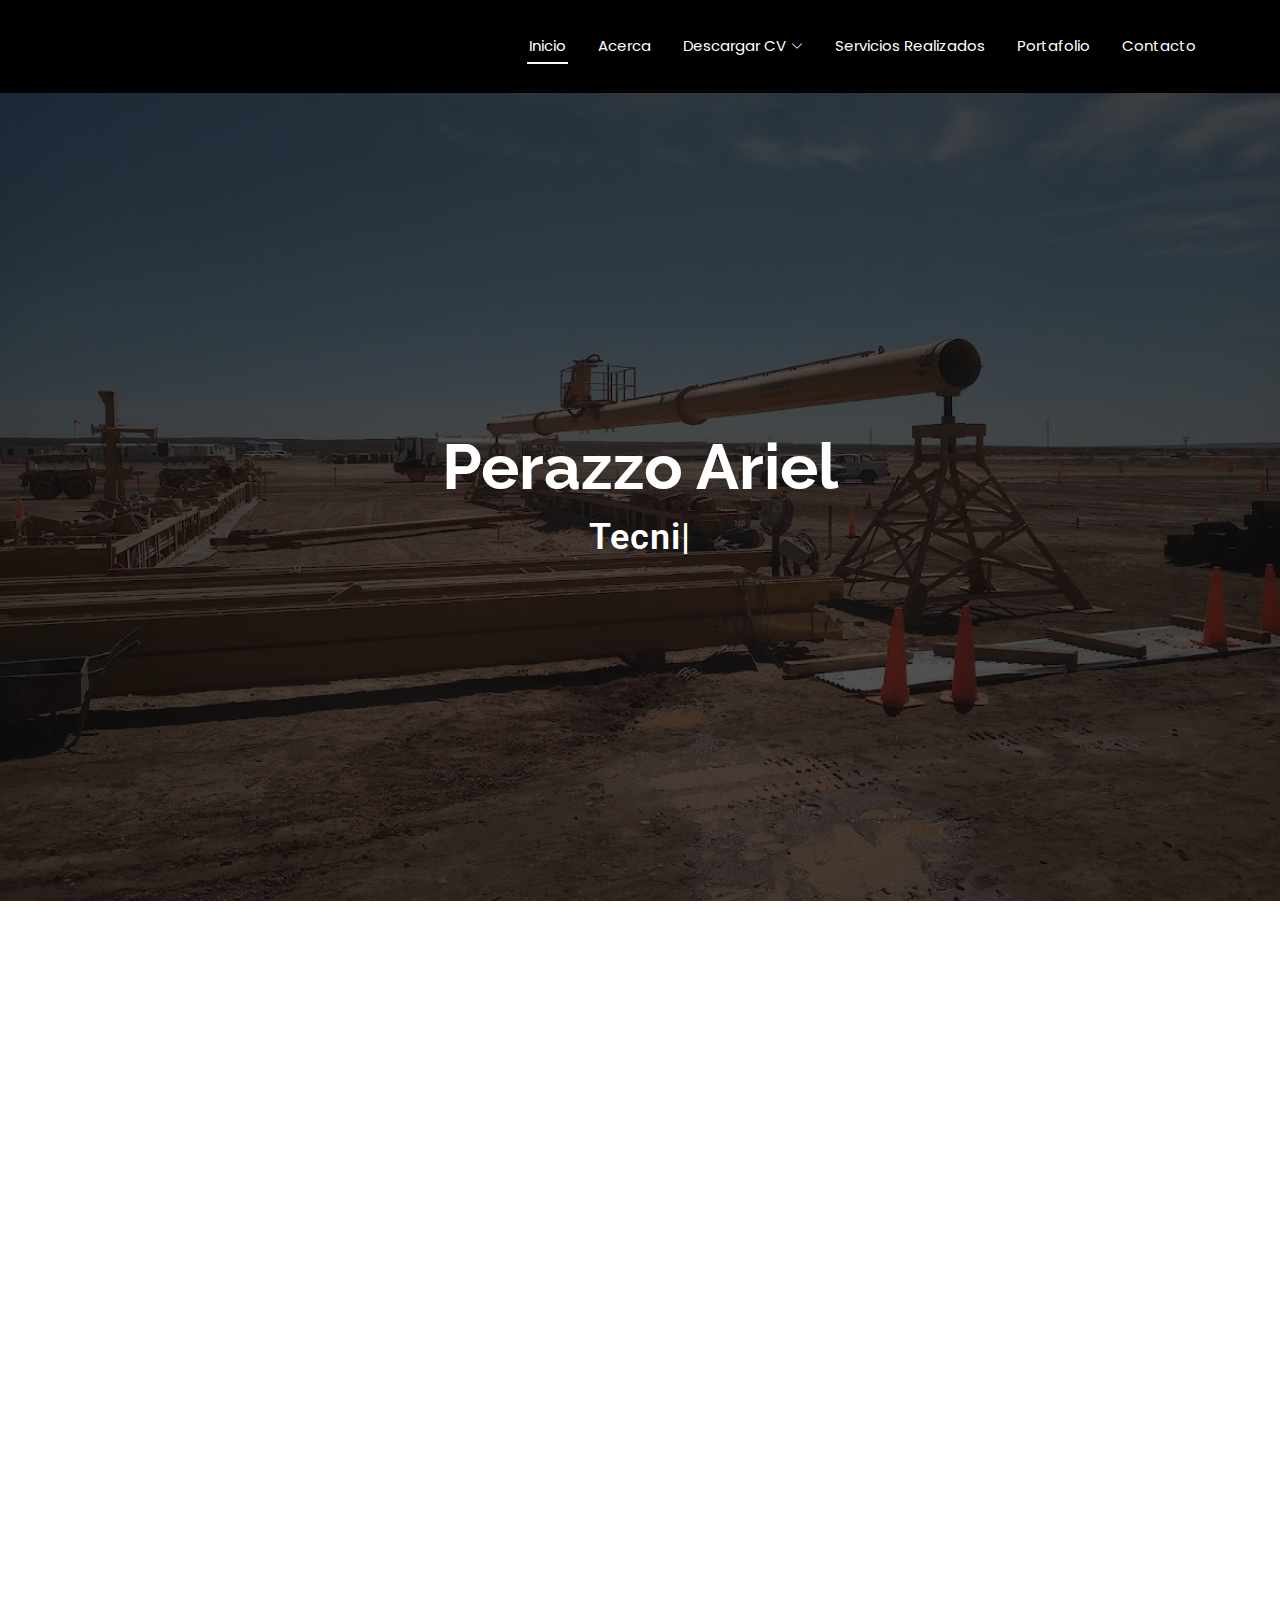
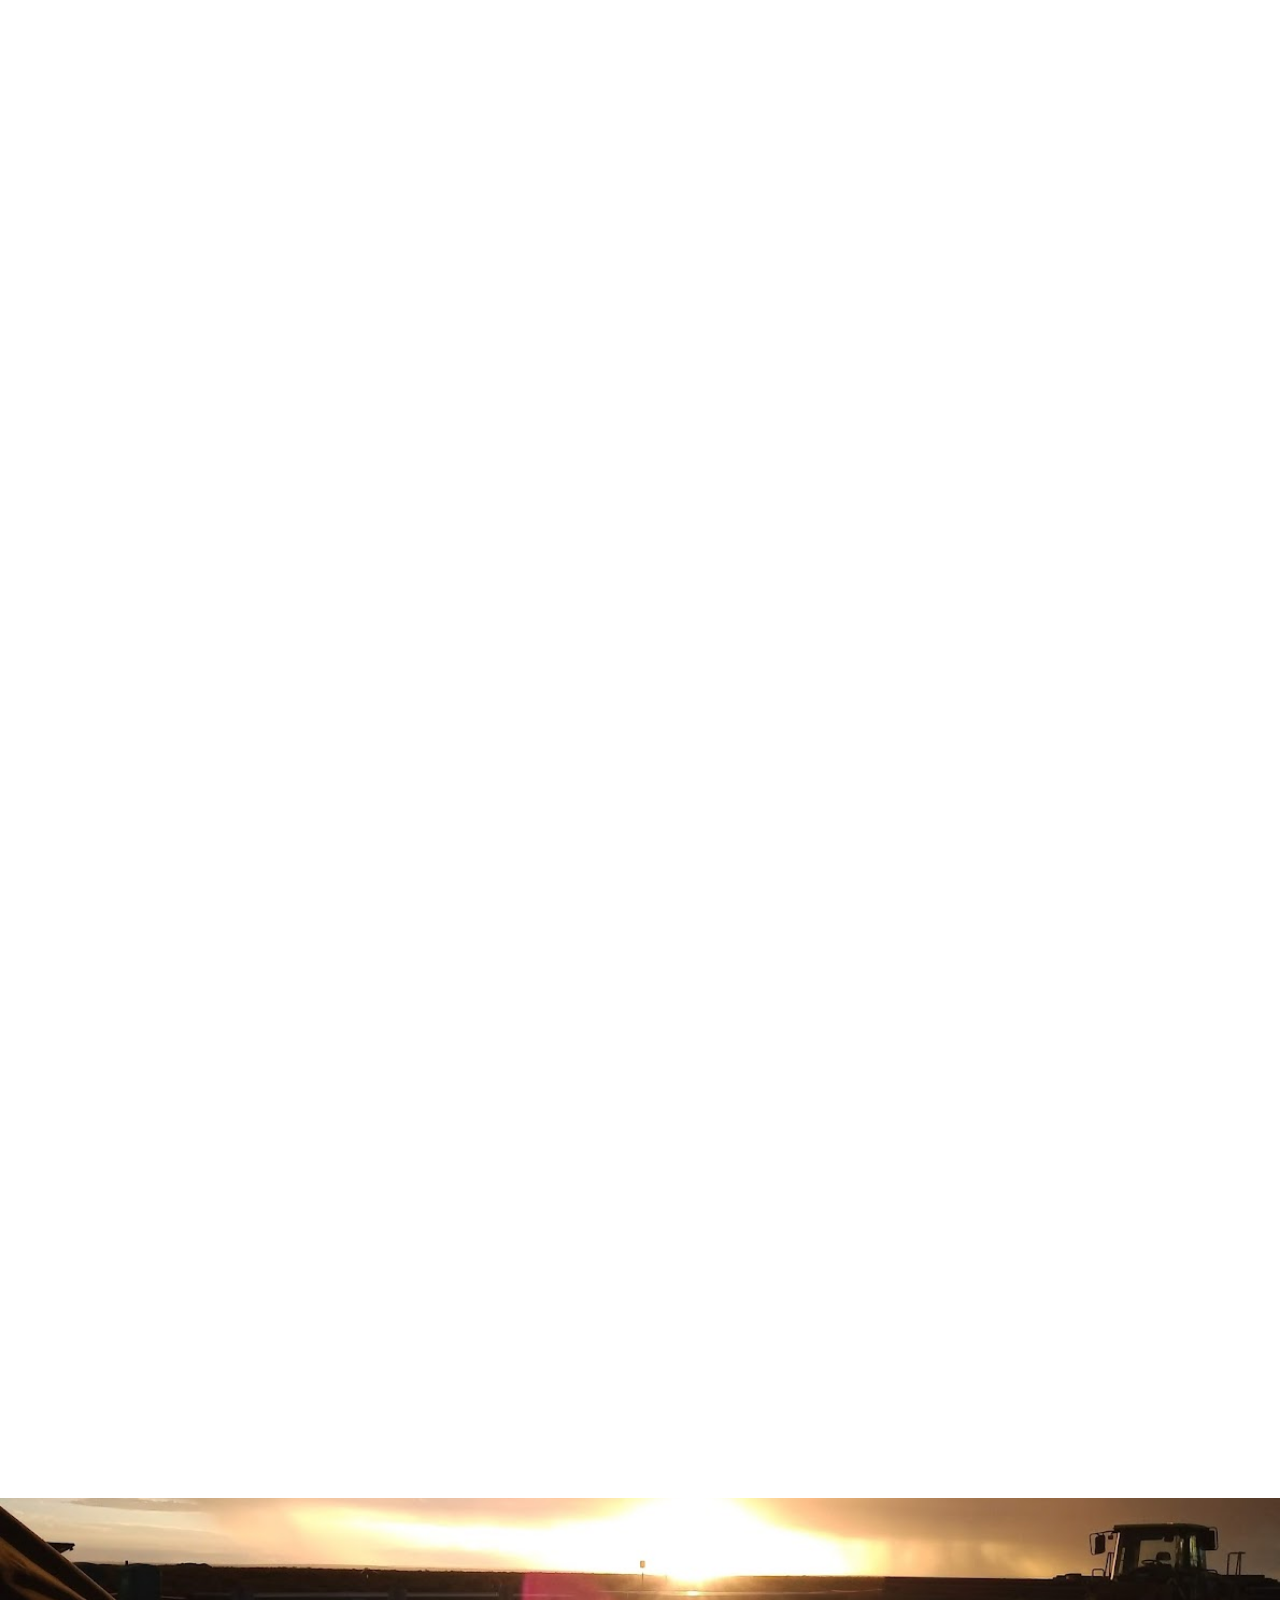
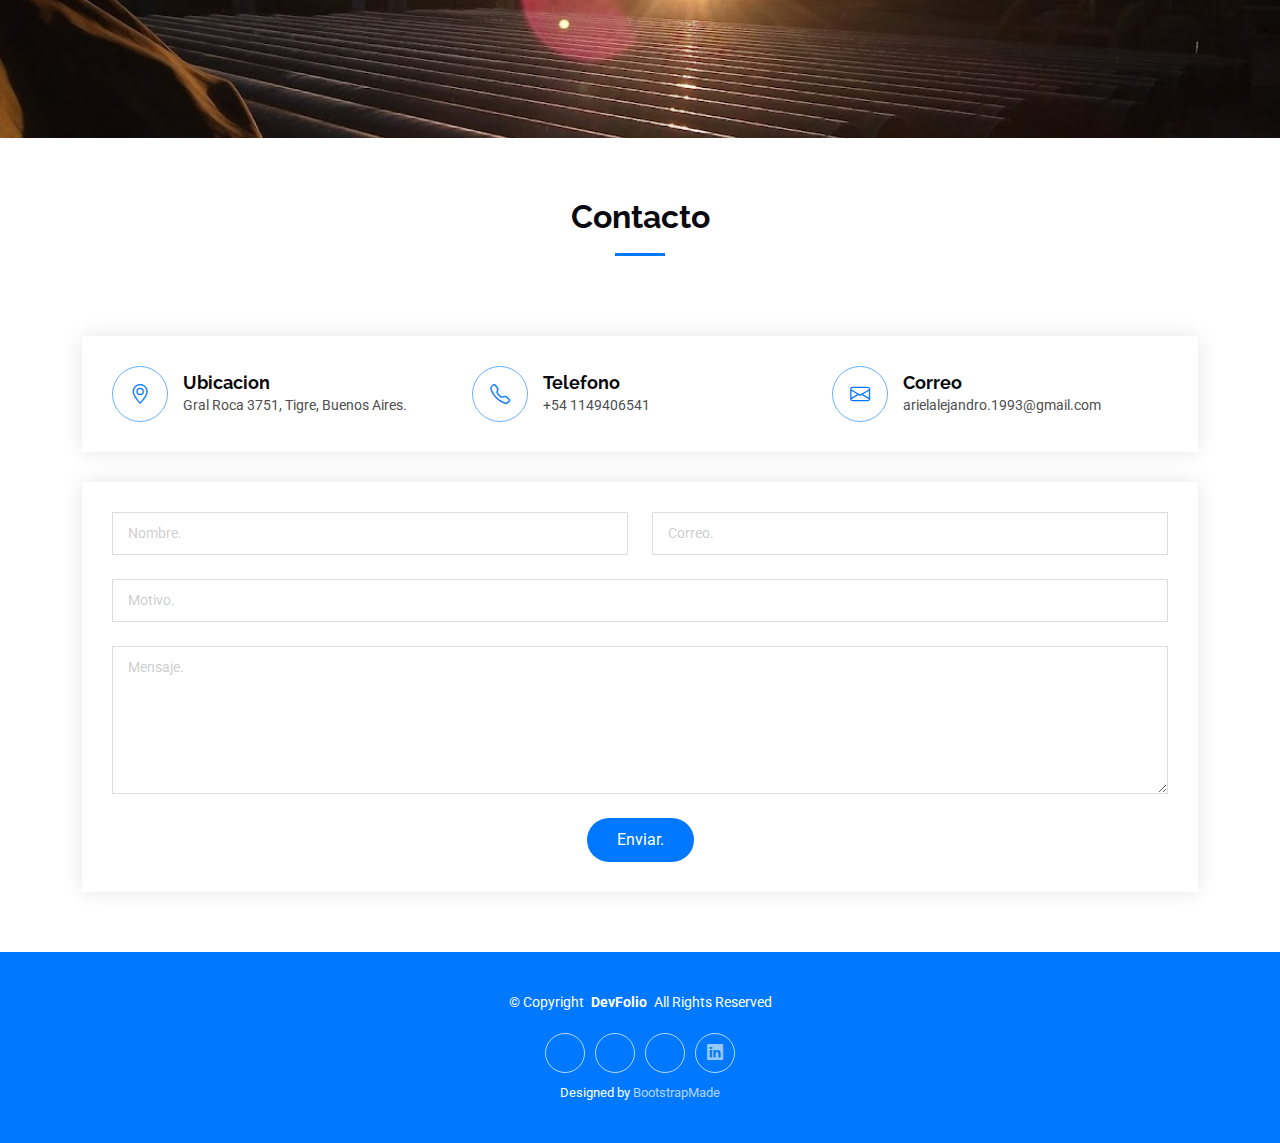
==== commit b43199bc: "Update index.html" ====
--- a/index.html
+++ b/index.html
@@ -811,7 +811,7 @@
             </div>
             
     <!-- Campo oculto para redirigir a la página de agradecimiento -->
-    <input type="hidden" name="_next" value="https://22pera48.github.io/thanks.html">
+   
     <input type="hidden" name="_gotcha" style="display:none">
         
           </div>
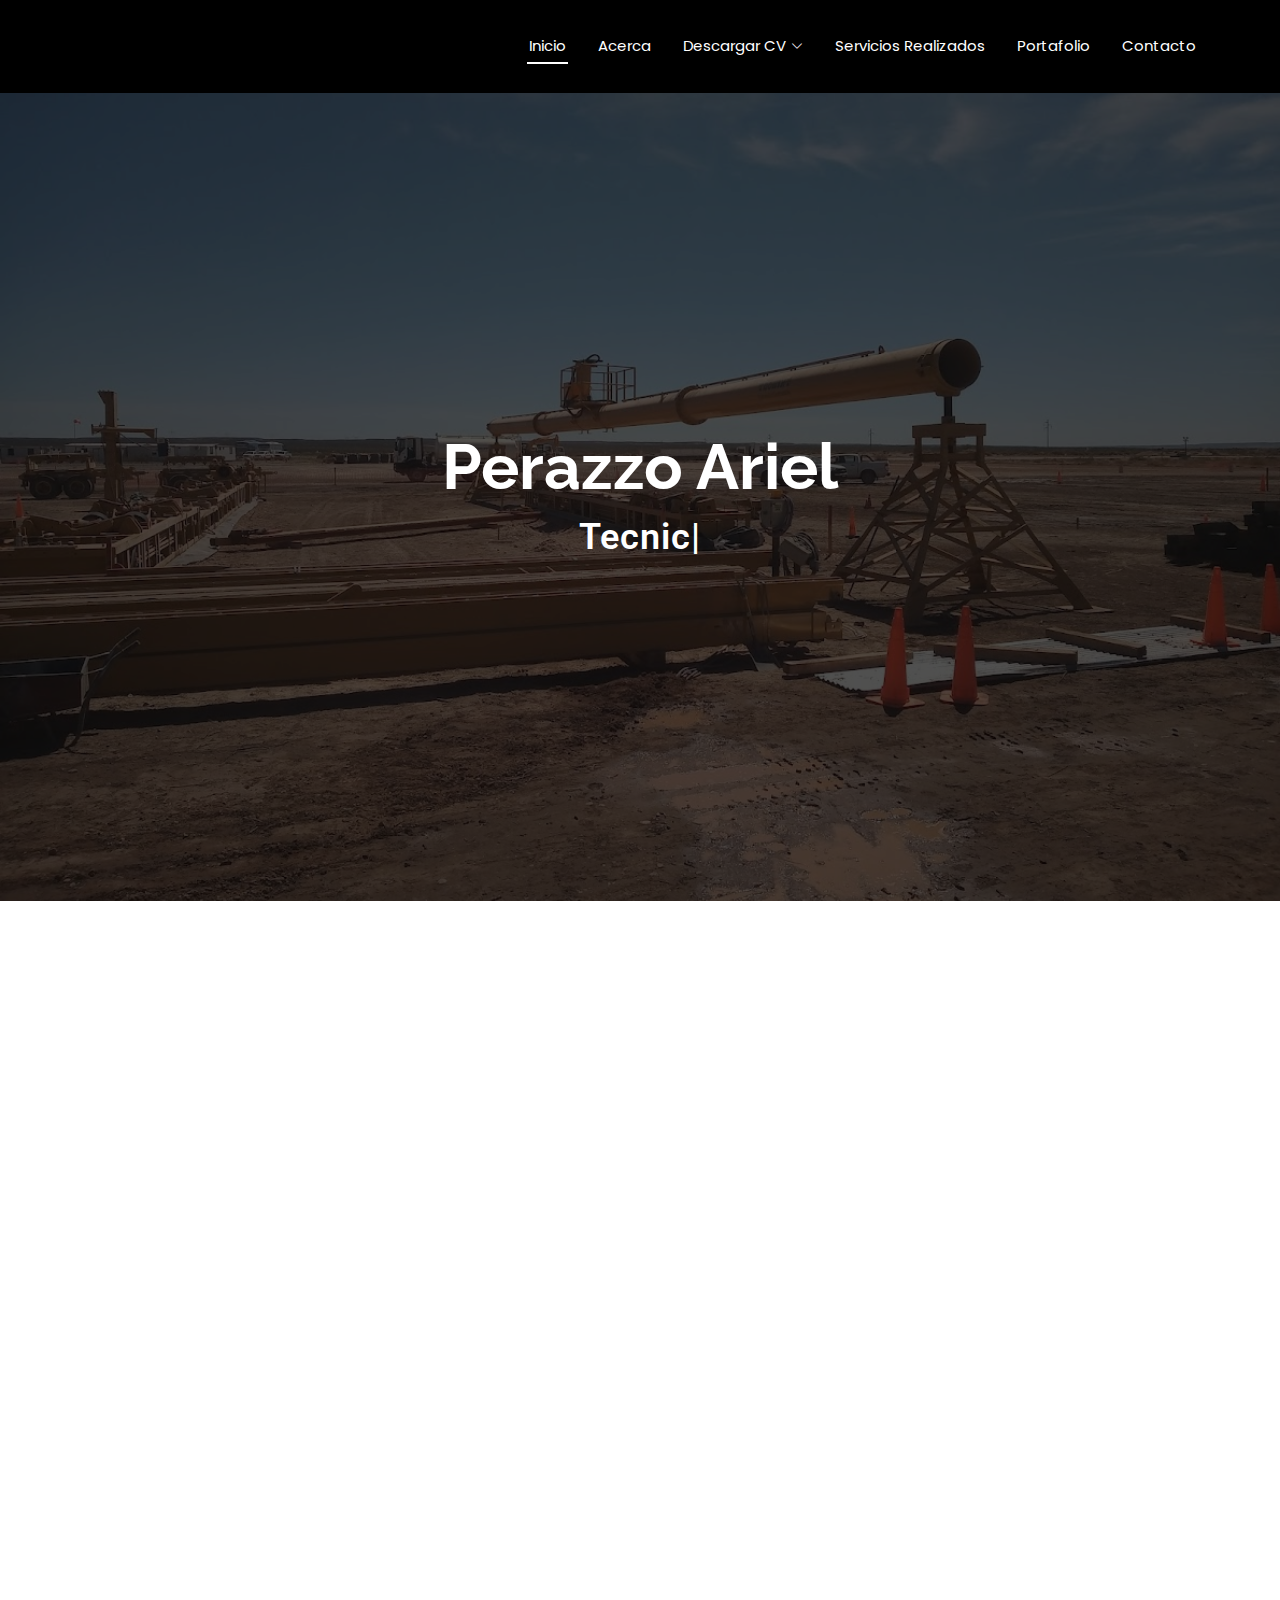
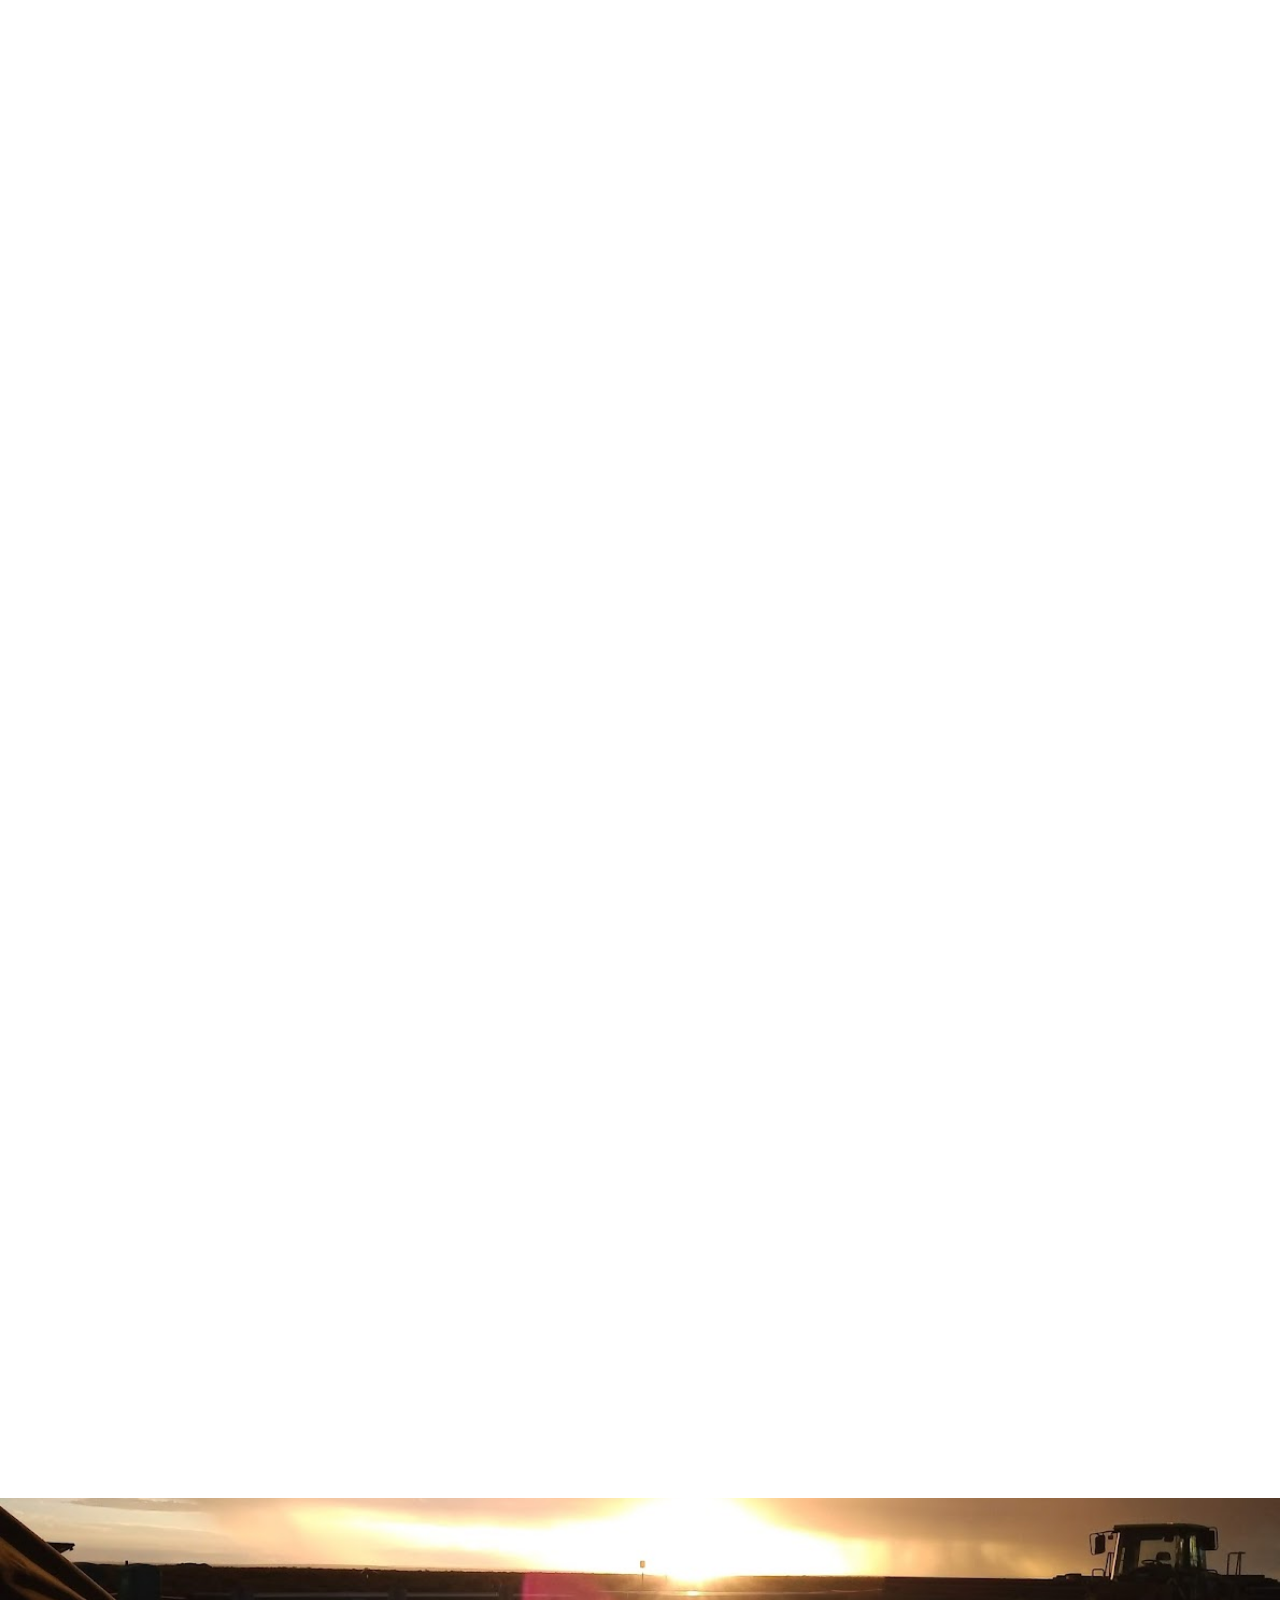
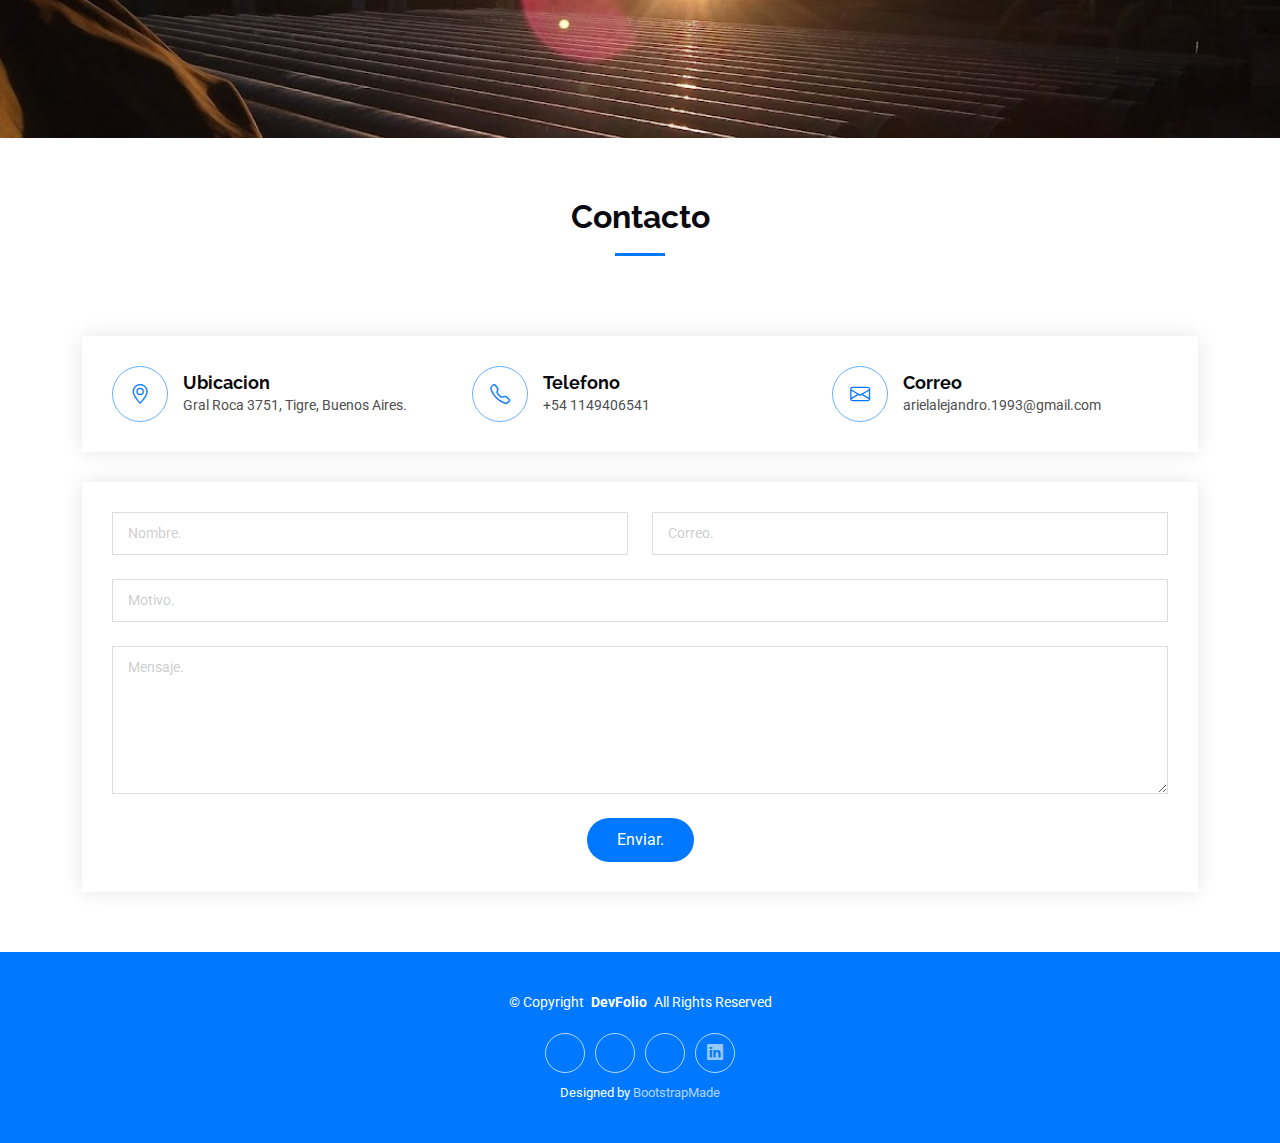
==== commit 6320a7e3: "Update index.html" ====
--- a/index.html
+++ b/index.html
@@ -866,6 +866,35 @@
 
   <!-- Main JS File -->
   <script src="assets/js/main.js"></script>
+<script>
+  document.getElementById('contact-form').addEventListener('submit', function(event) {
+    event.preventDefault();
+    var form = event.target;
+    var data = new FormData(form);
+
+    fetch(form.action, {
+      method: form.method,
+      body: data,
+      headers: {
+        'Accept': 'application/json'
+      }
+    }).then(response => {
+      if (response.ok) {
+        window.location.href = 'https://22pera48.github.io/thanks.html';
+      } else {
+        response.json().then(data => {
+          if (Object.hasOwn(data, 'errors')) {
+            console.error('Error: ', data.errors);
+          } else {
+            console.error('Oops! Algo salió mal.');  
+          }
+        });
+      }
+    }).catch(error => {
+      console.error('Error al enviar el formulario: ', error);
+    });
+  });
+</script>
 
 </body>
 
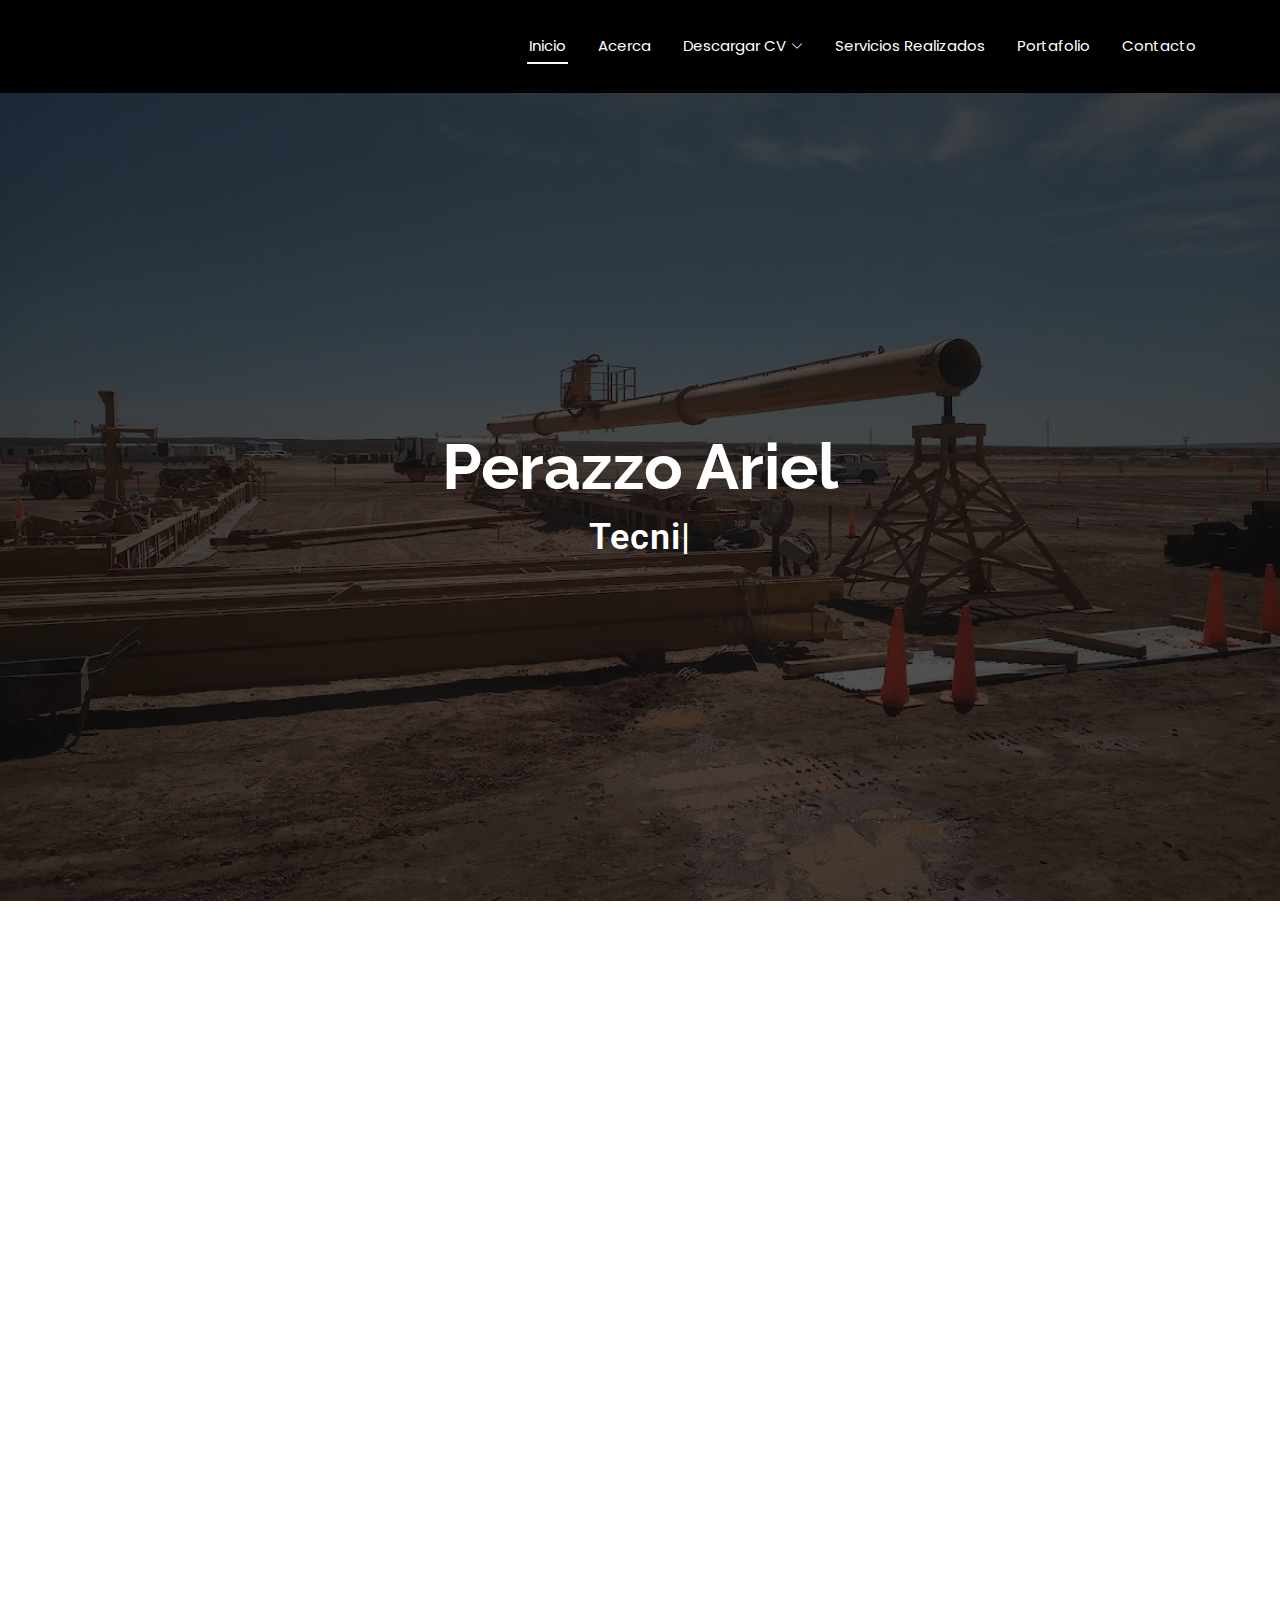
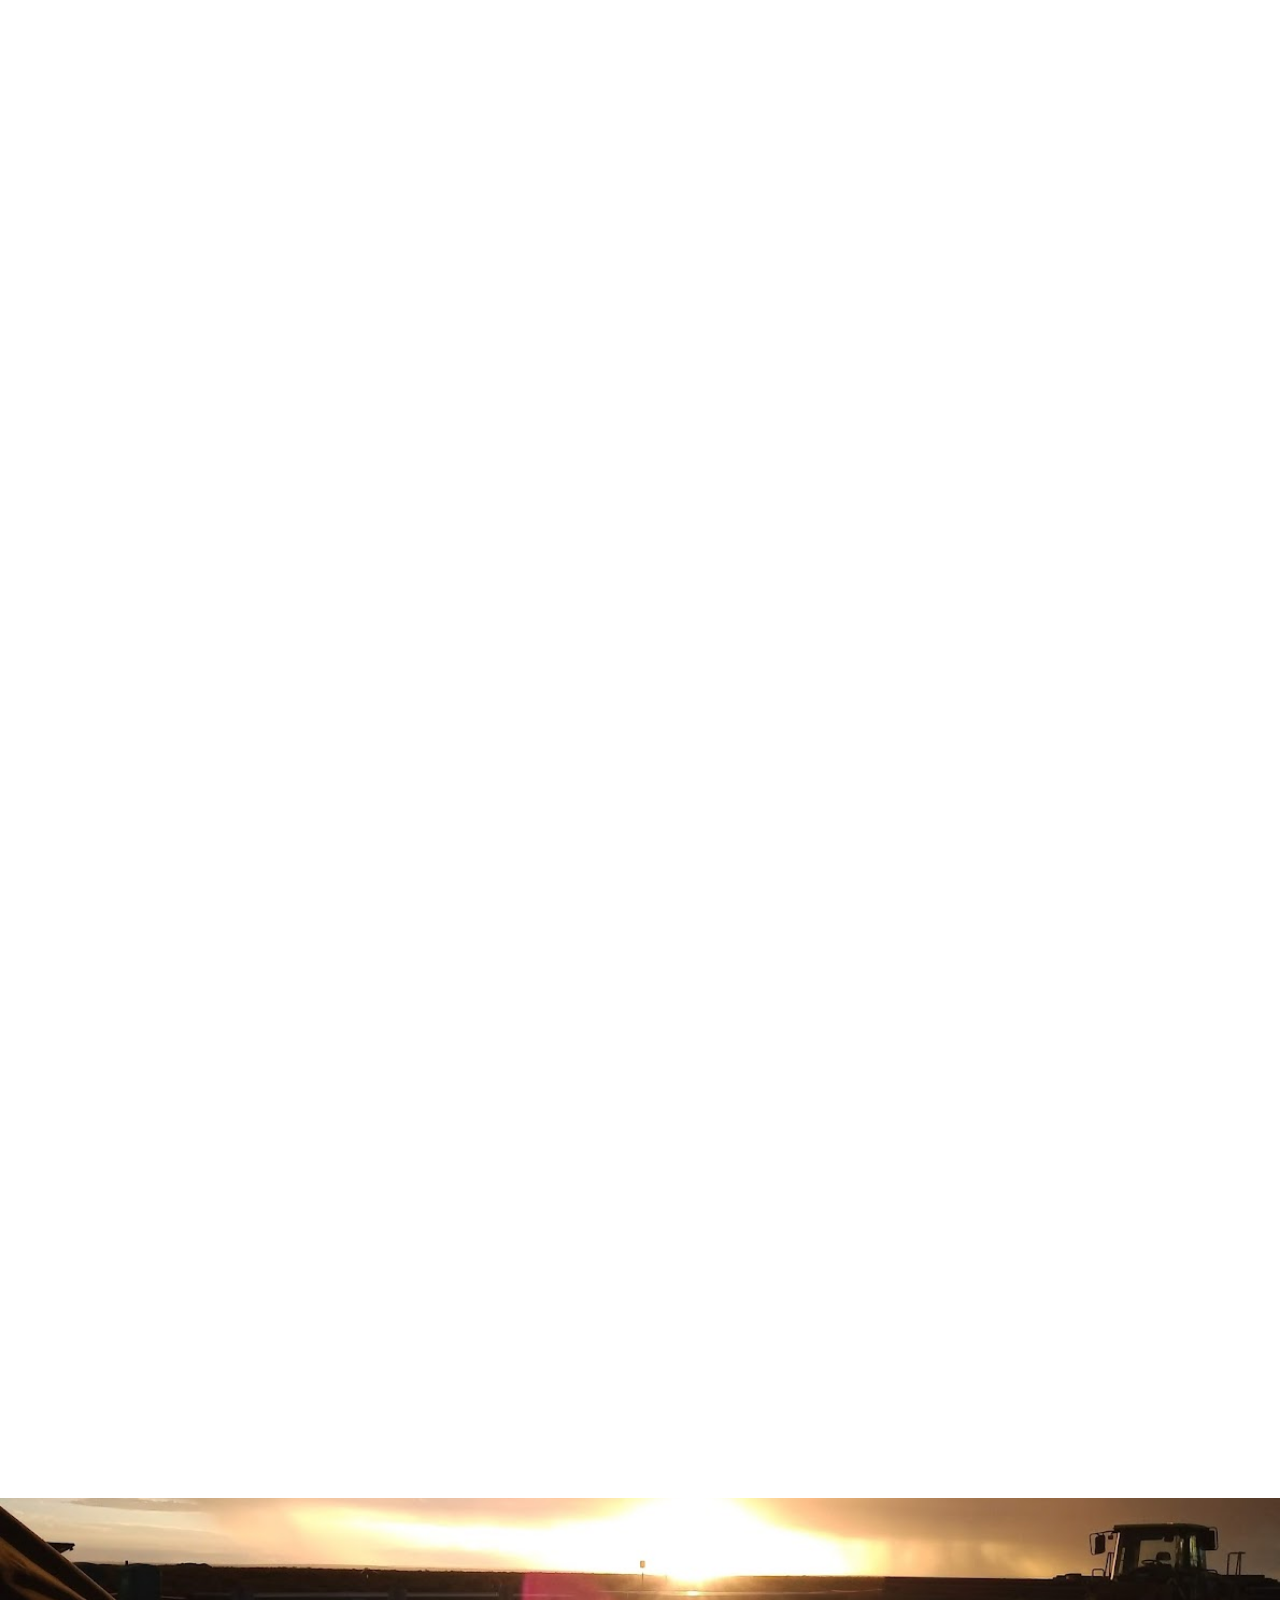
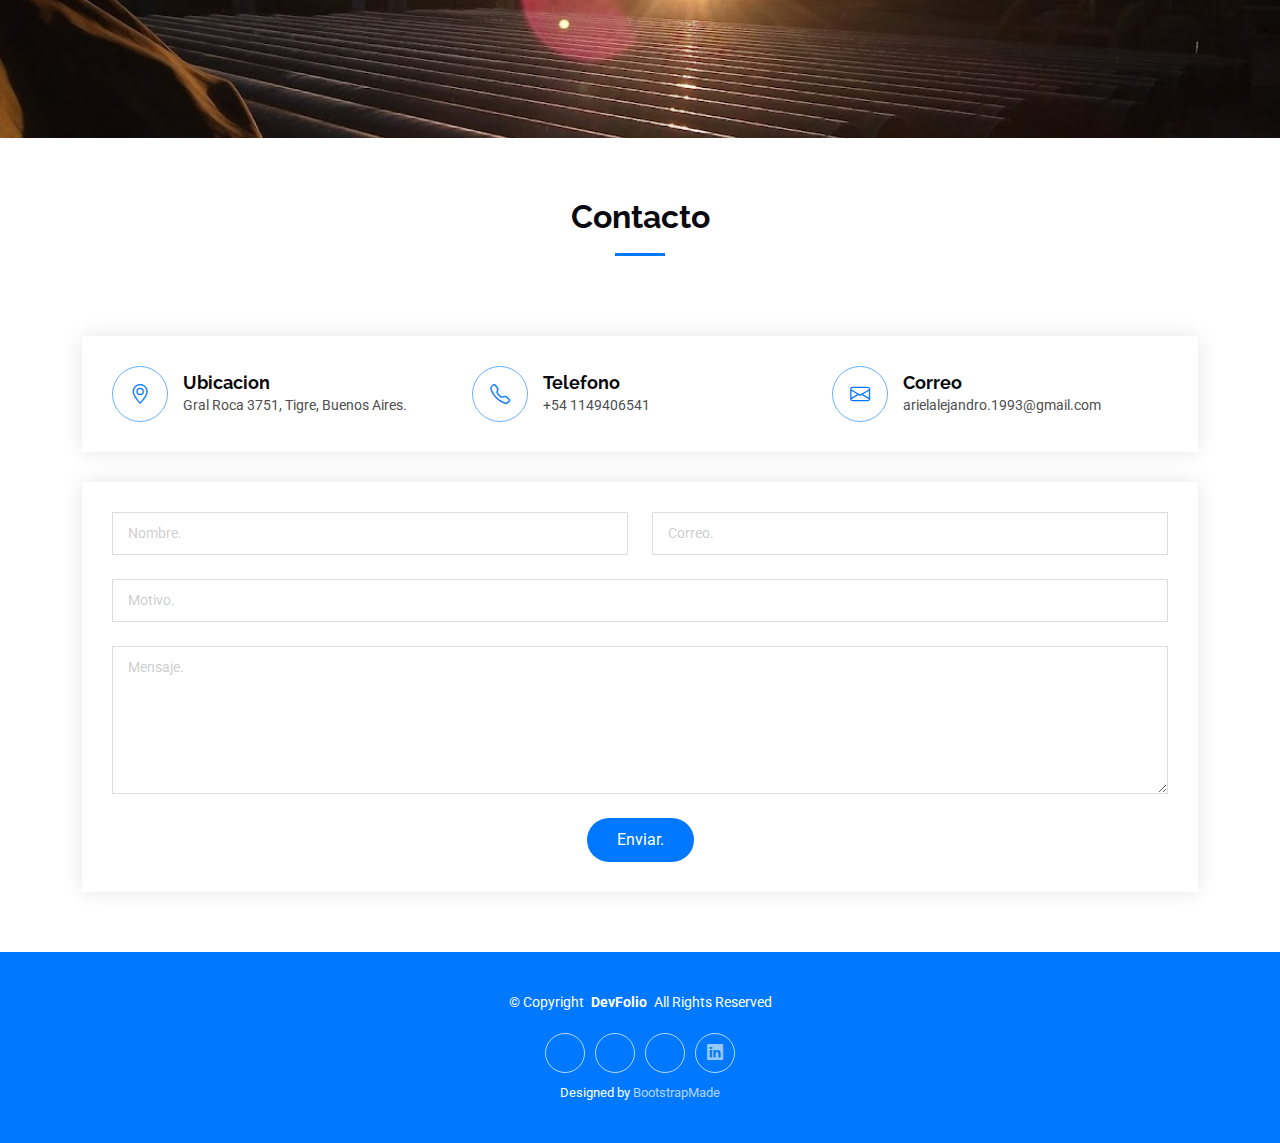
==== commit 36b6bf45: "Update index.html" ====
--- a/index.html
+++ b/index.html
@@ -866,35 +866,6 @@
 
   <!-- Main JS File -->
   <script src="assets/js/main.js"></script>
-<script>
-  document.getElementById('contact-form').addEventListener('submit', function(event) {
-    event.preventDefault();
-    var form = event.target;
-    var data = new FormData(form);
-
-    fetch(form.action, {
-      method: form.method,
-      body: data,
-      headers: {
-        'Accept': 'application/json'
-      }
-    }).then(response => {
-      if (response.ok) {
-        window.location.href = 'https://22pera48.github.io/thanks.html';
-      } else {
-        response.json().then(data => {
-          if (Object.hasOwn(data, 'errors')) {
-            console.error('Error: ', data.errors);
-          } else {
-            console.error('Oops! Algo salió mal.');  
-          }
-        });
-      }
-    }).catch(error => {
-      console.error('Error al enviar el formulario: ', error);
-    });
-  });
-</script>
 
 </body>
 
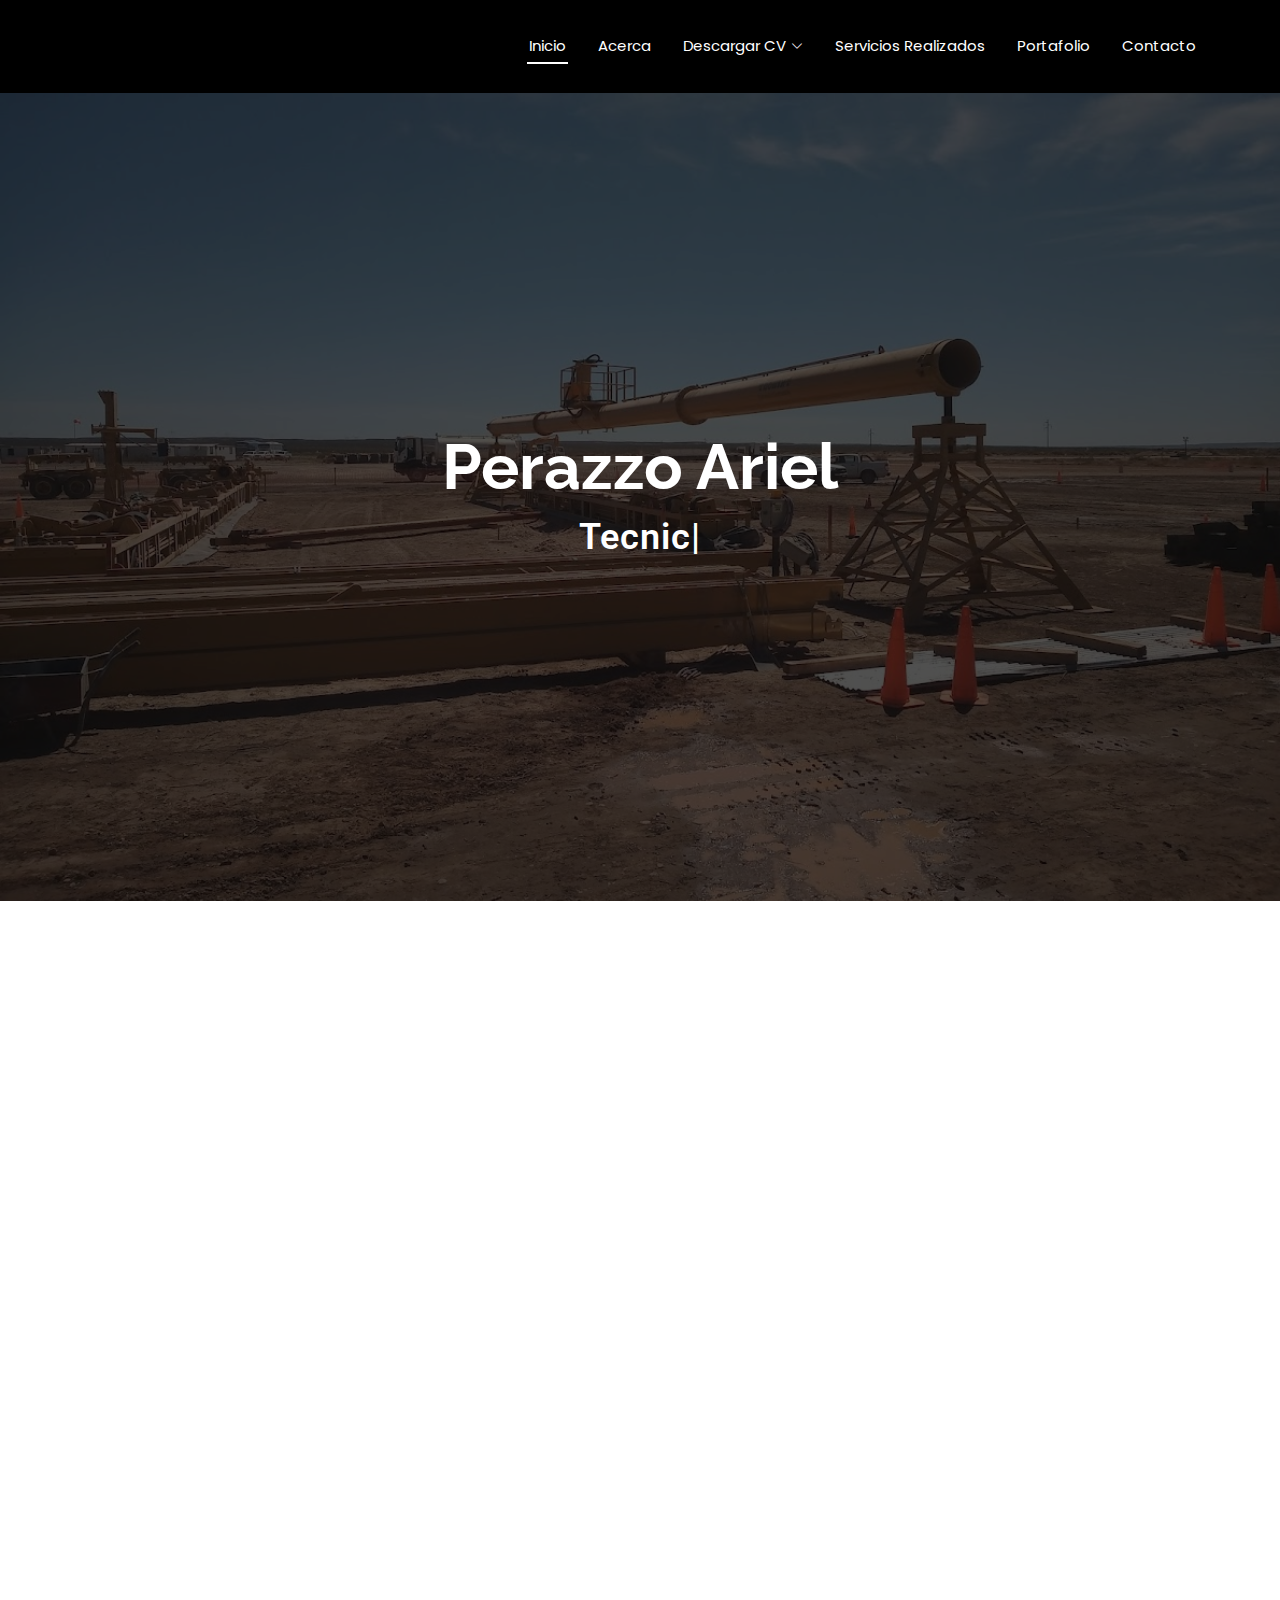
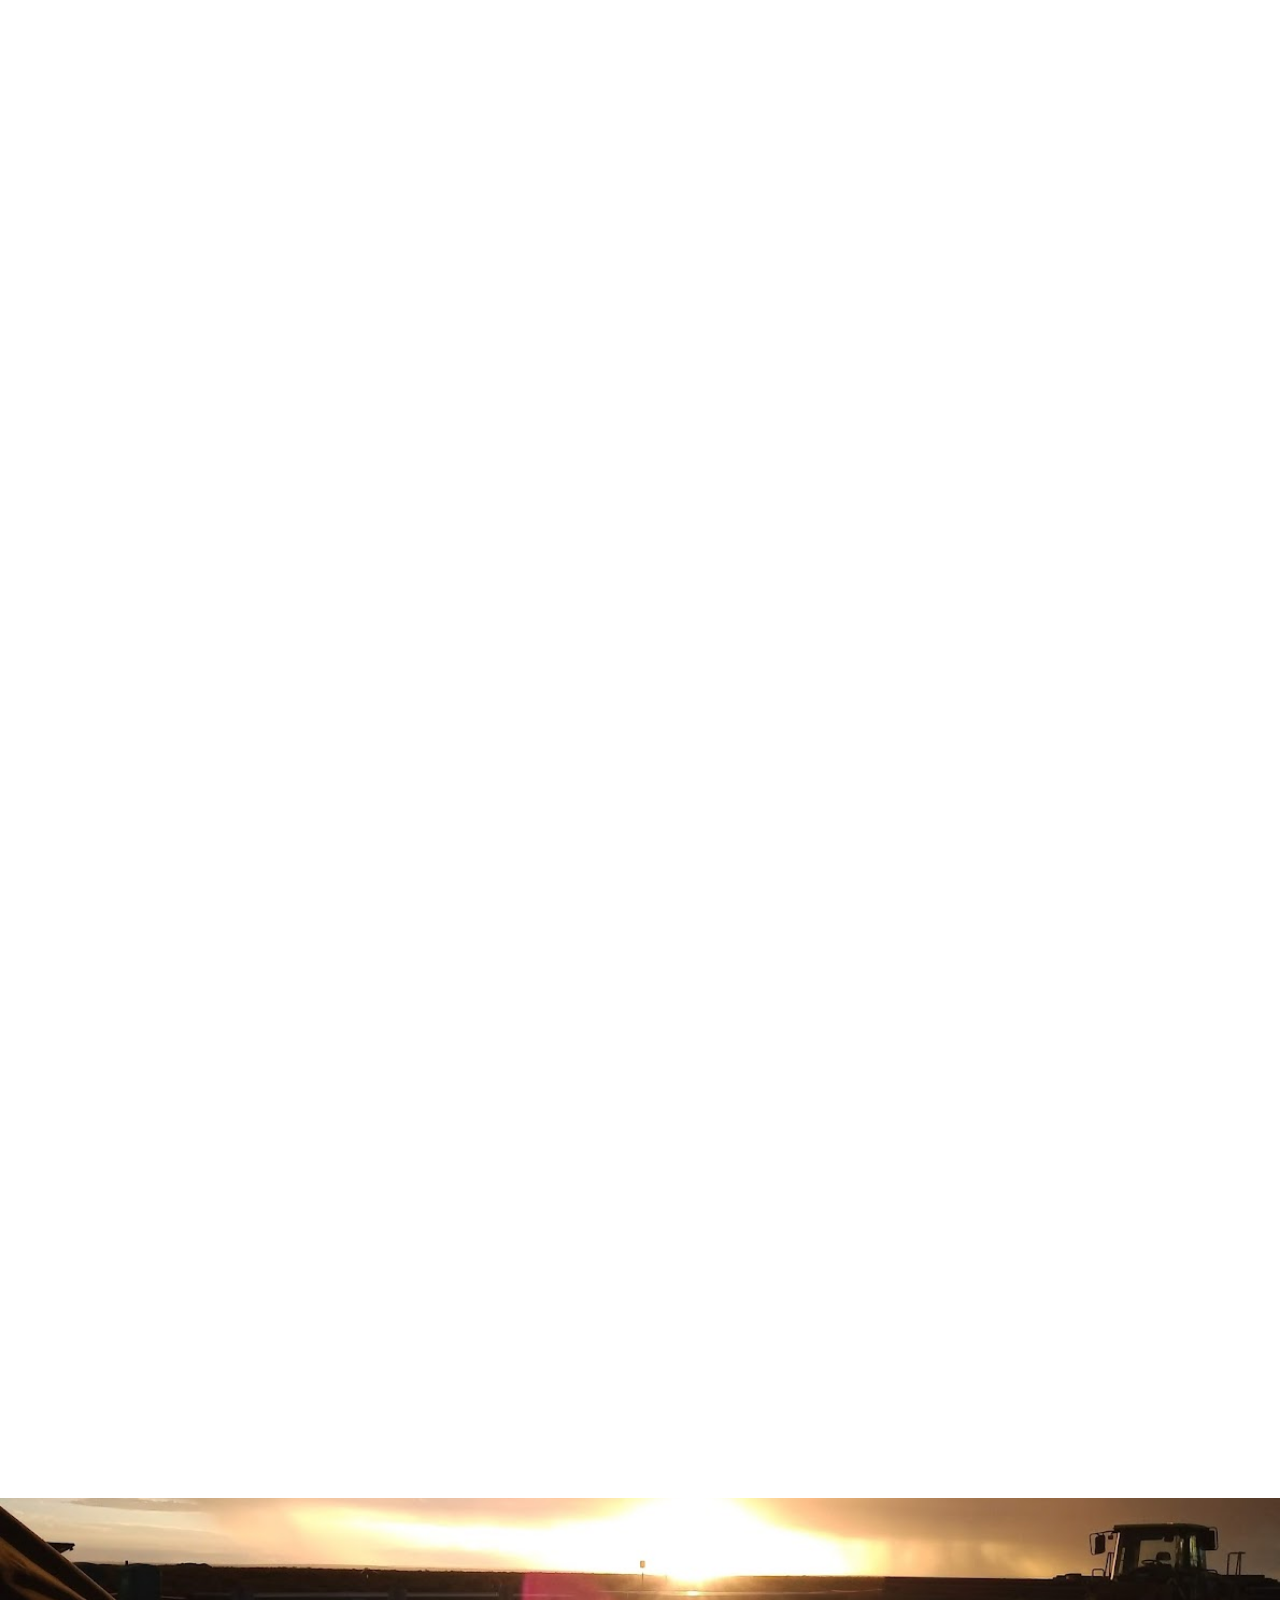
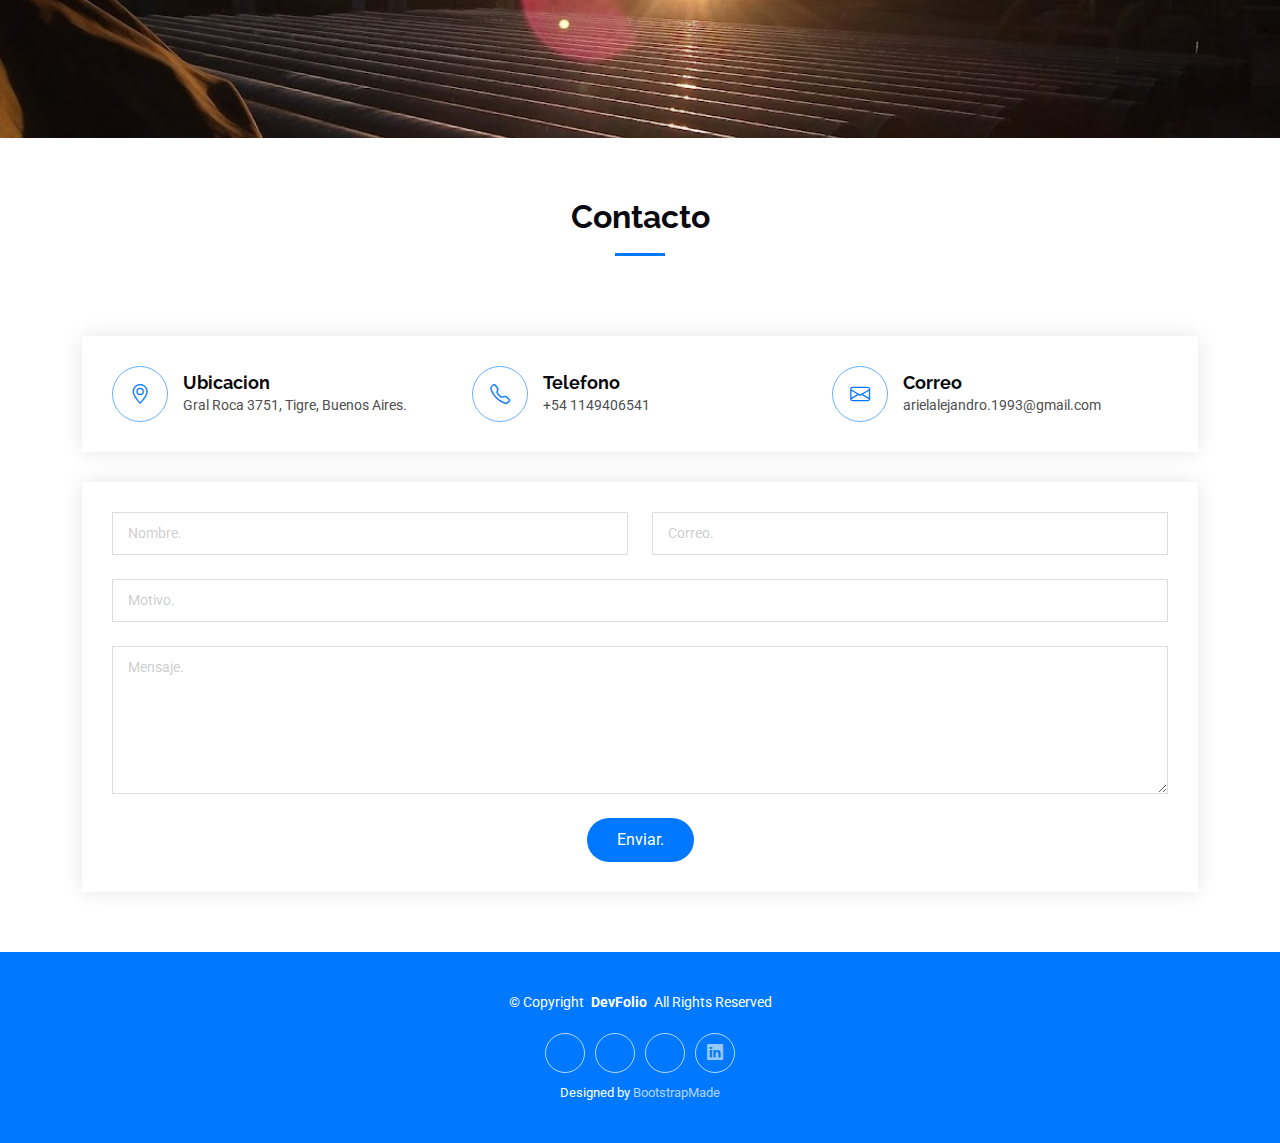
==== commit 21ee2f86: "Update index.html" ====
--- a/index.html
+++ b/index.html
@@ -816,7 +816,9 @@
         
           </div>
         </form><!-- End Contact Form -->
-
+   <div id="thank-you-message" style="display:none;">
+  <h2>¡Gracias por tu mensaje!</h2>
+  <p>Nos pondremos en contacto contigo pronto.</p>
       </div>
 
     </section><!-- /Contact Section -->
@@ -866,6 +868,36 @@
 
   <!-- Main JS File -->
   <script src="assets/js/main.js"></script>
+<script>
+  document.getElementById('contact-form').addEventListener('submit', function(event) {
+    event.preventDefault();
+    var form = event.target;
+    var data = new FormData(form);
+
+    fetch(form.action, {
+      method: form.method,
+      body: data,
+      headers: {
+        'Accept': 'application/json'
+      }
+    }).then(response => {
+      if (response.ok) {
+        form.style.display = 'none';
+        document.getElementById('thank-you-message').style.display = 'block';
+      } else {
+        response.json().then(data => {
+          if (Object.hasOwn(data, 'errors')) {
+            console.error('Error: ', data.errors);
+          } else {
+            console.error('Oops! Algo salió mal.');  
+          }
+        });
+      }
+    }).catch(error => {
+      console.error('Error al enviar el formulario: ', error);
+    });
+  });
+</script>
 
 </body>
 
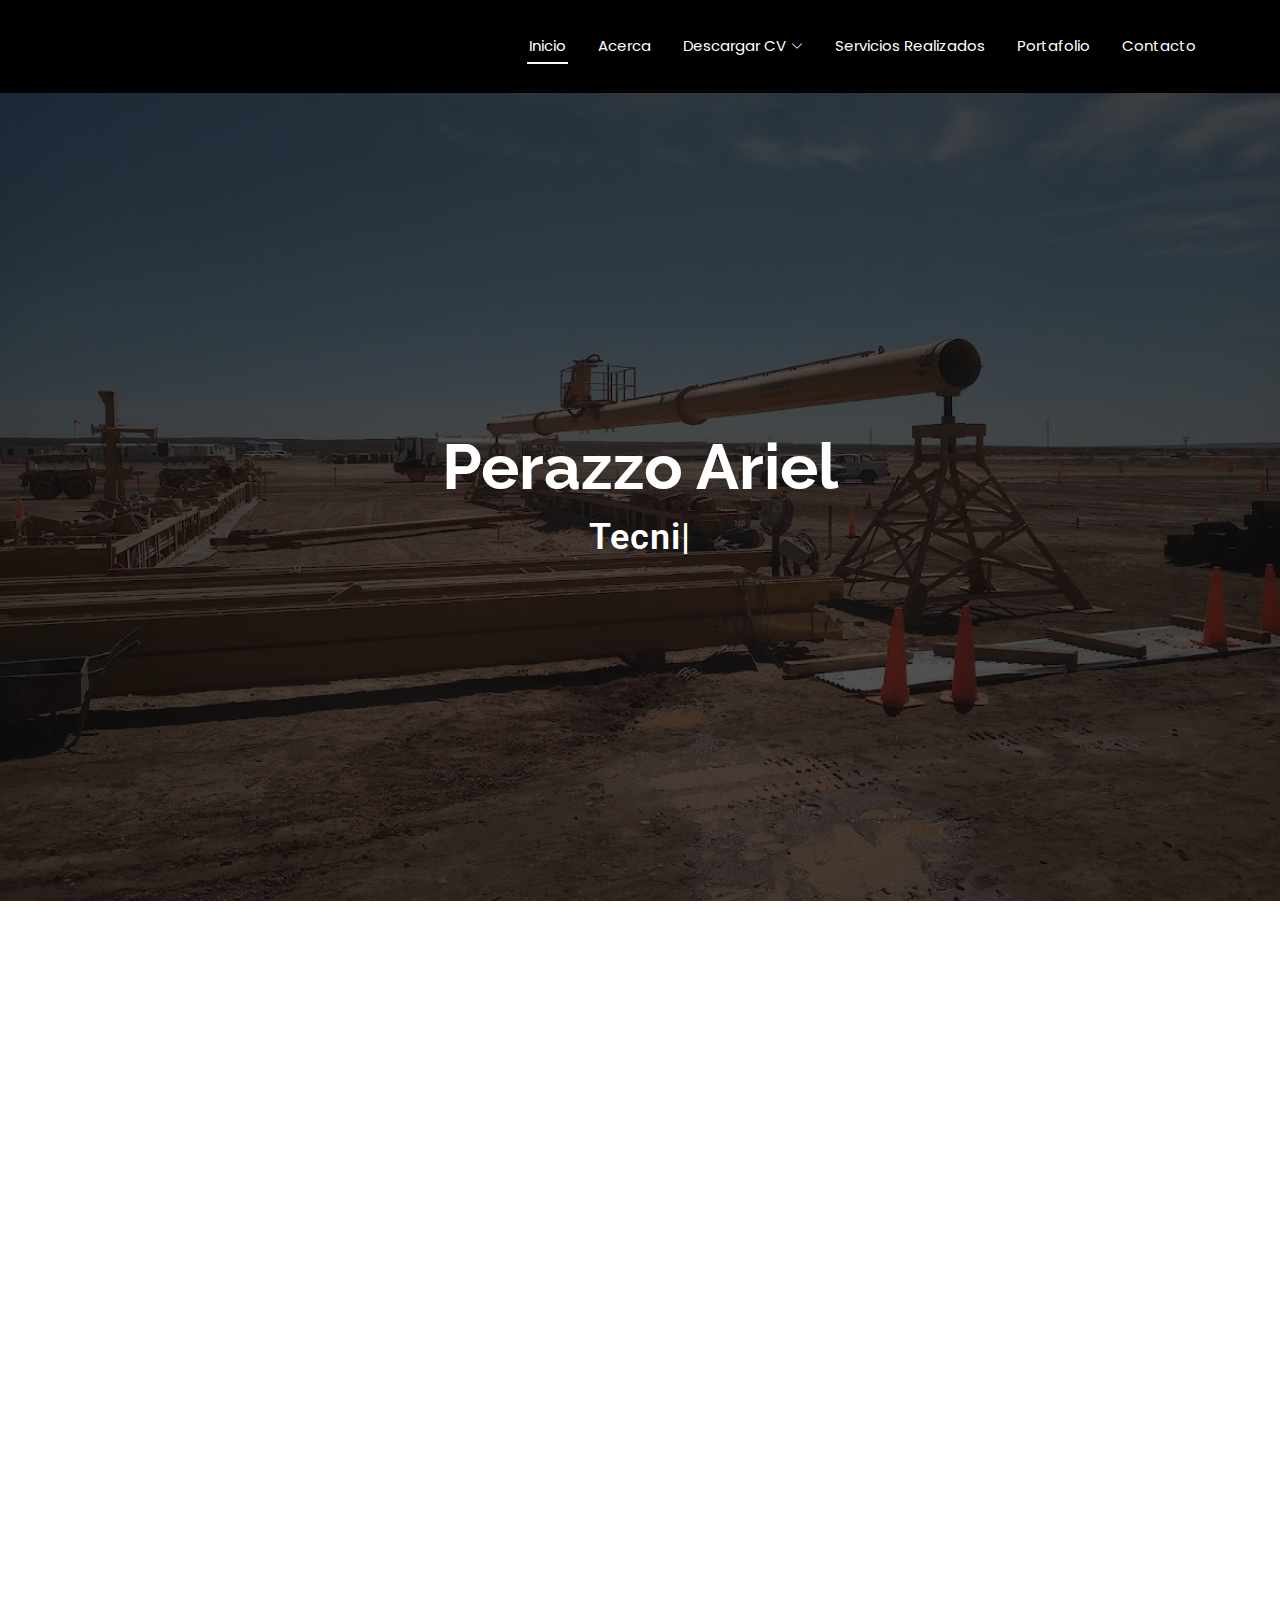
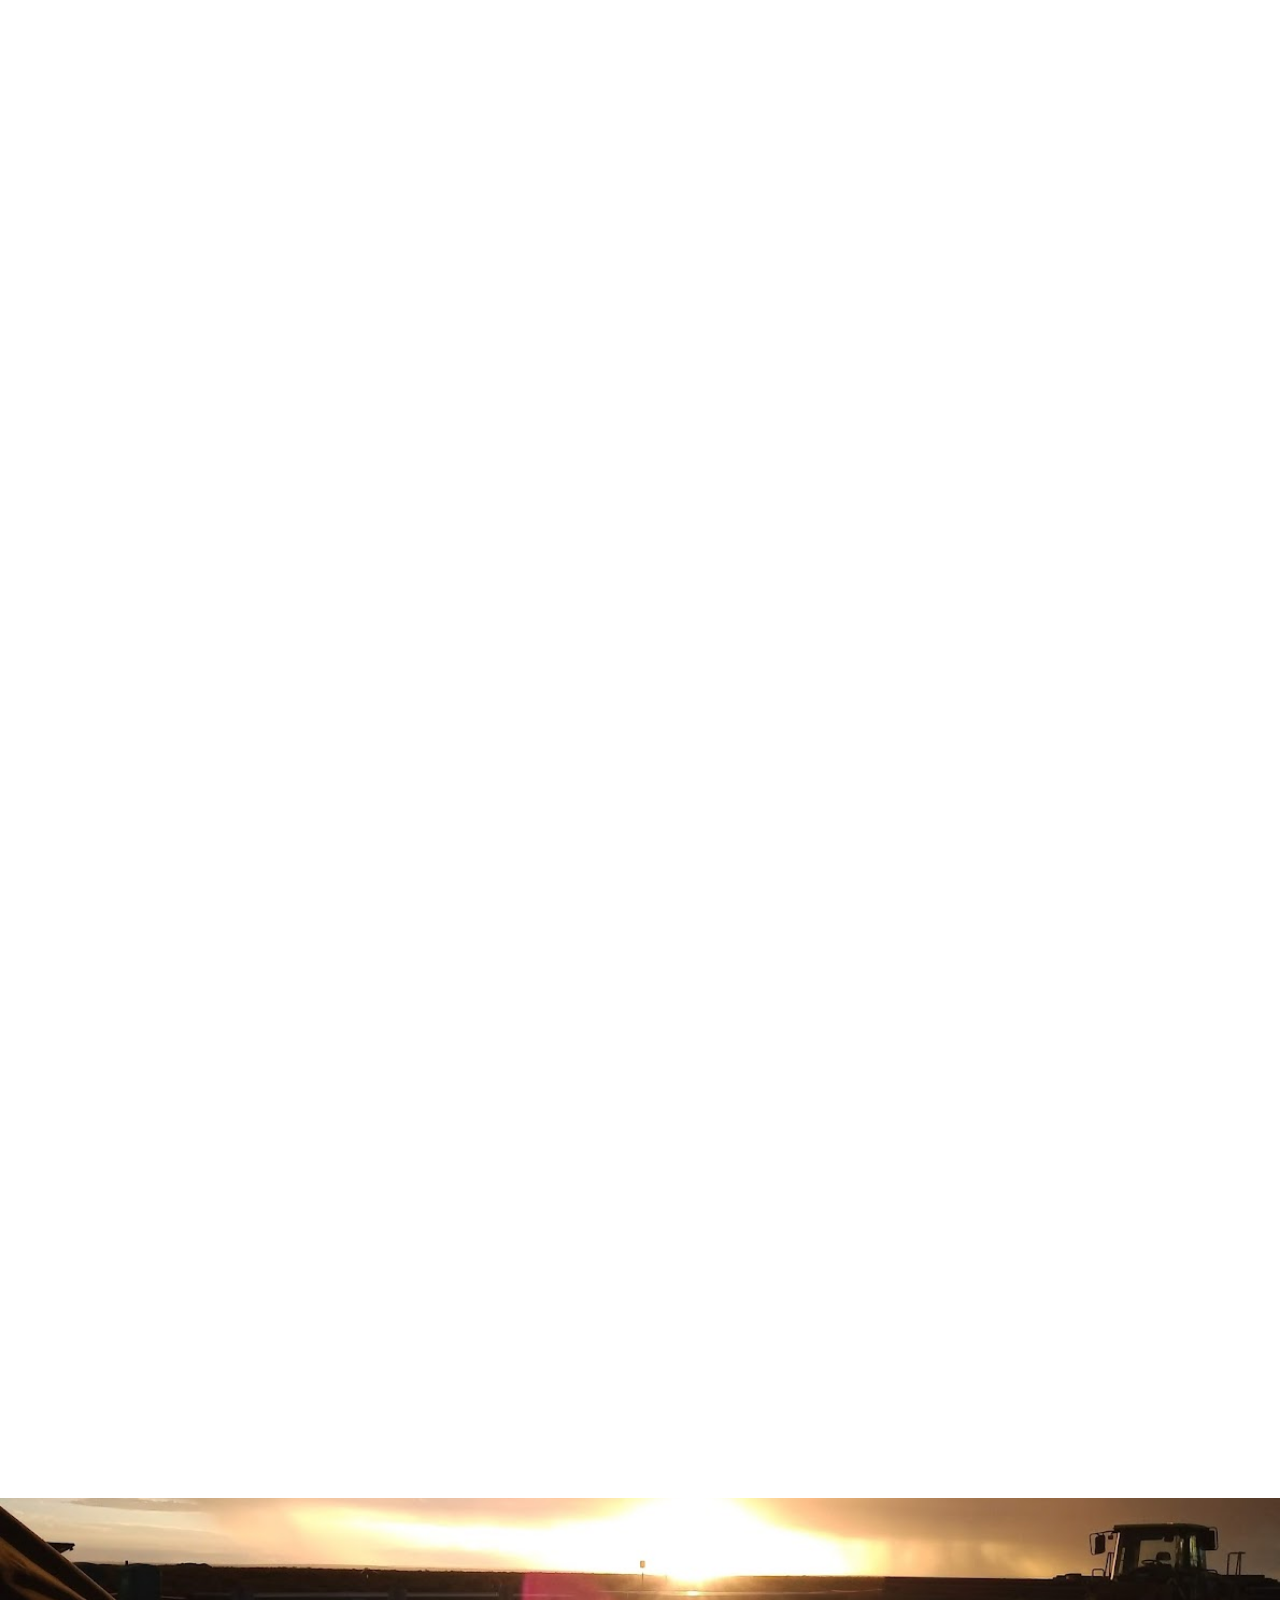
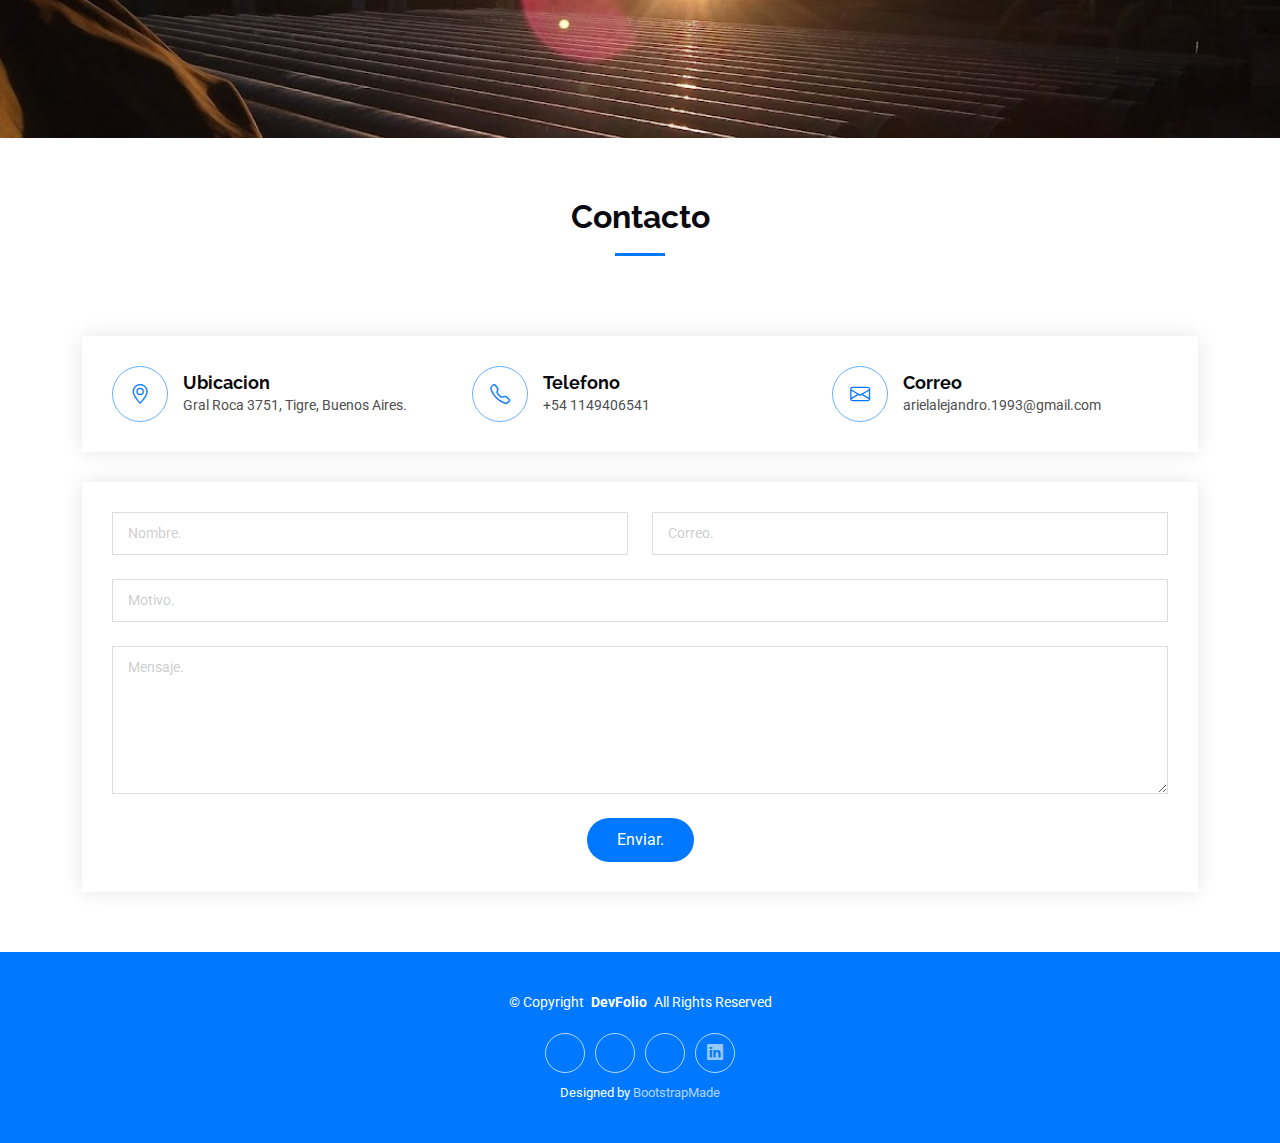
==== commit 9d2a618c: "Update index.html" ====
--- a/index.html
+++ b/index.html
@@ -886,10 +886,10 @@
         document.getElementById('thank-you-message').style.display = 'block';
       } else {
         response.json().then(data => {
-          if (Object.hasOwn(data, 'errors')) {
+          if (data.hasOwnProperty('errors')) {
             console.error('Error: ', data.errors);
           } else {
-            console.error('Oops! Algo salió mal.');  
+            console.error('Oops! Algo salió mal.');
           }
         });
       }
@@ -899,6 +899,7 @@
   });
 </script>
 
+
 </body>
 
 </html>
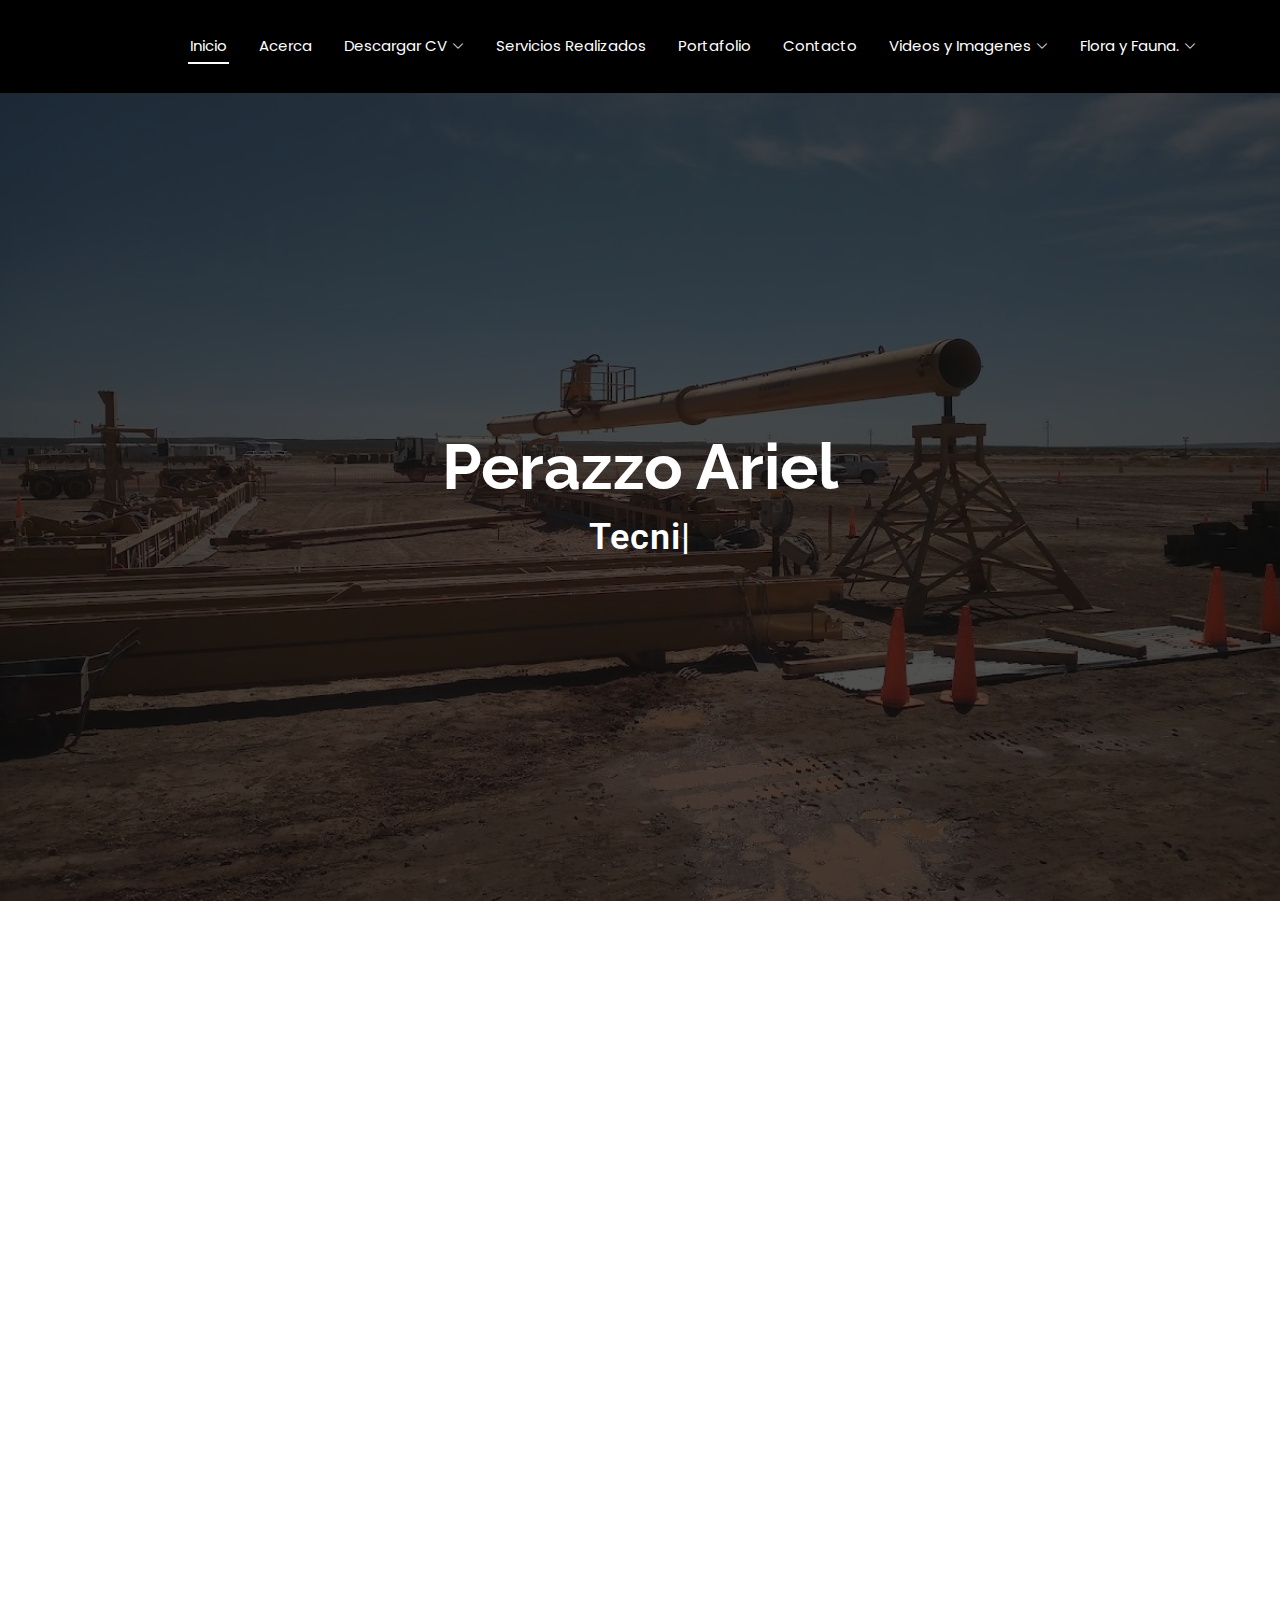
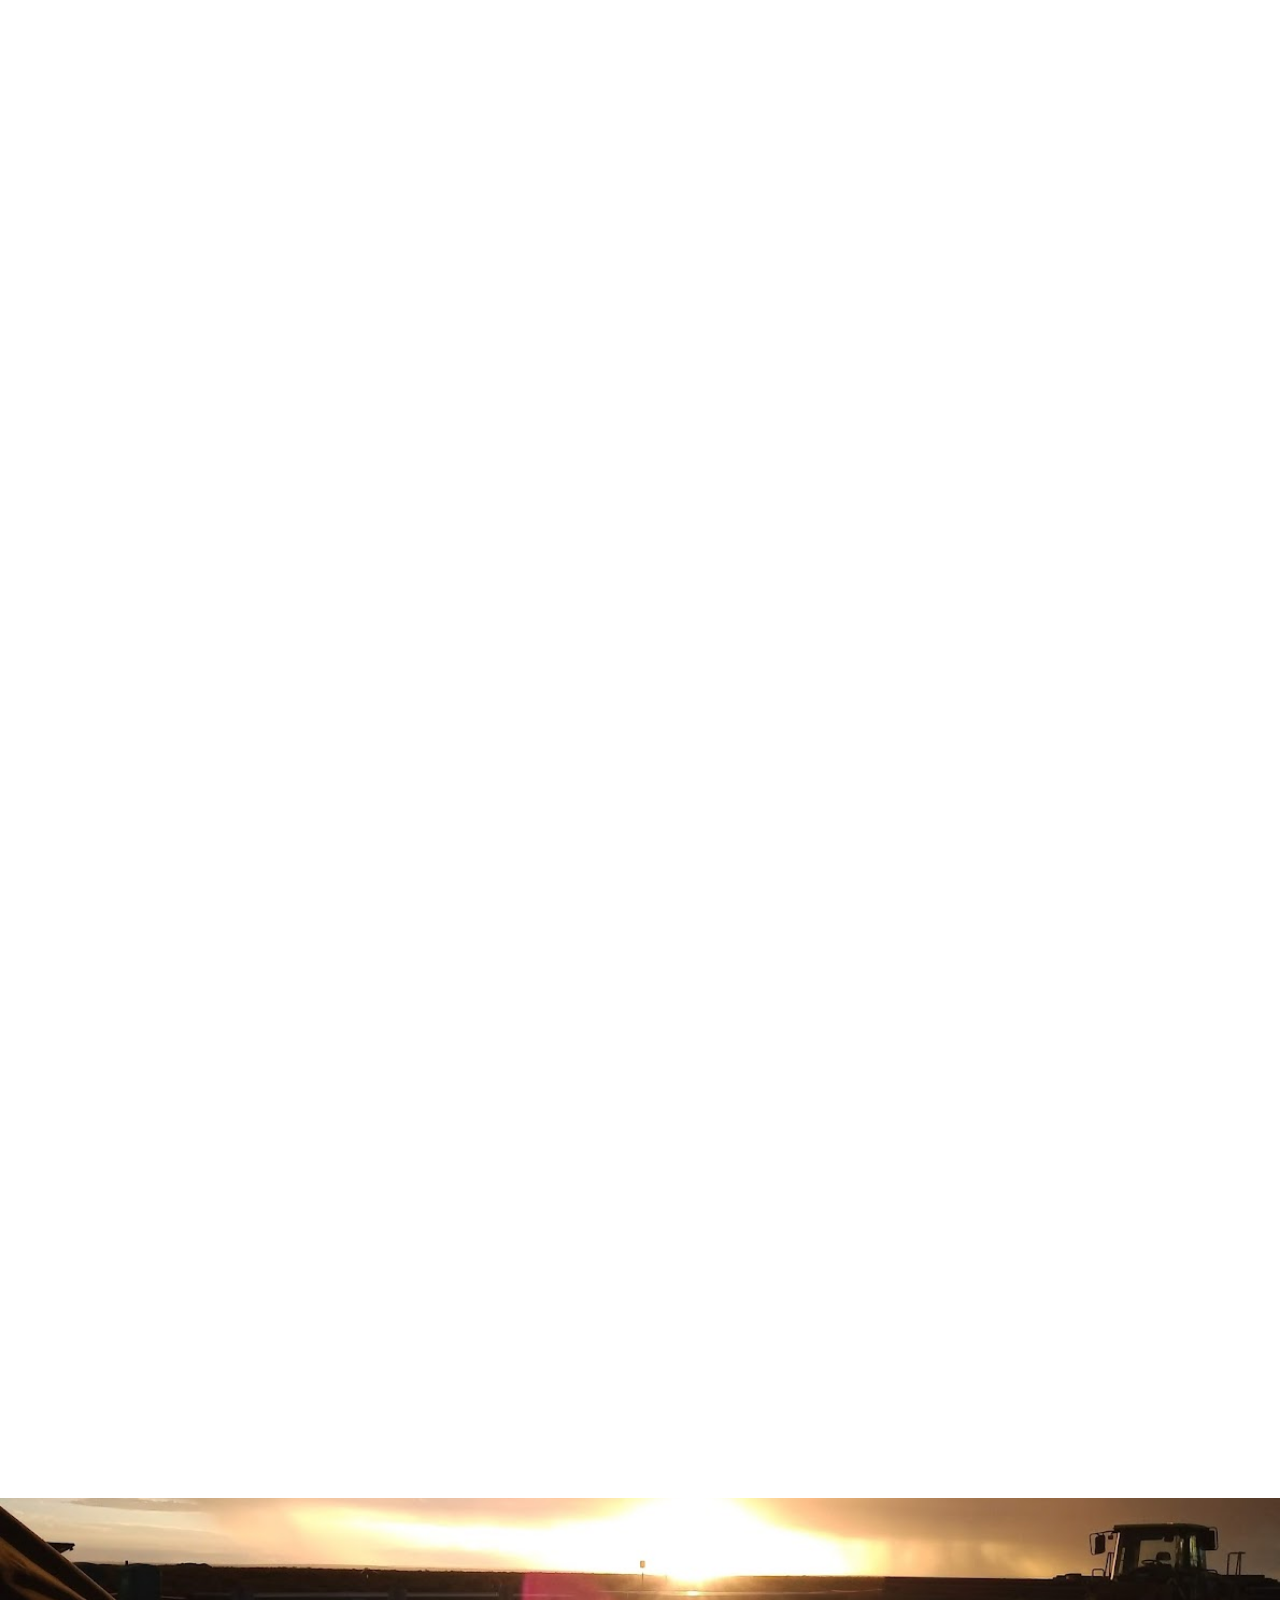
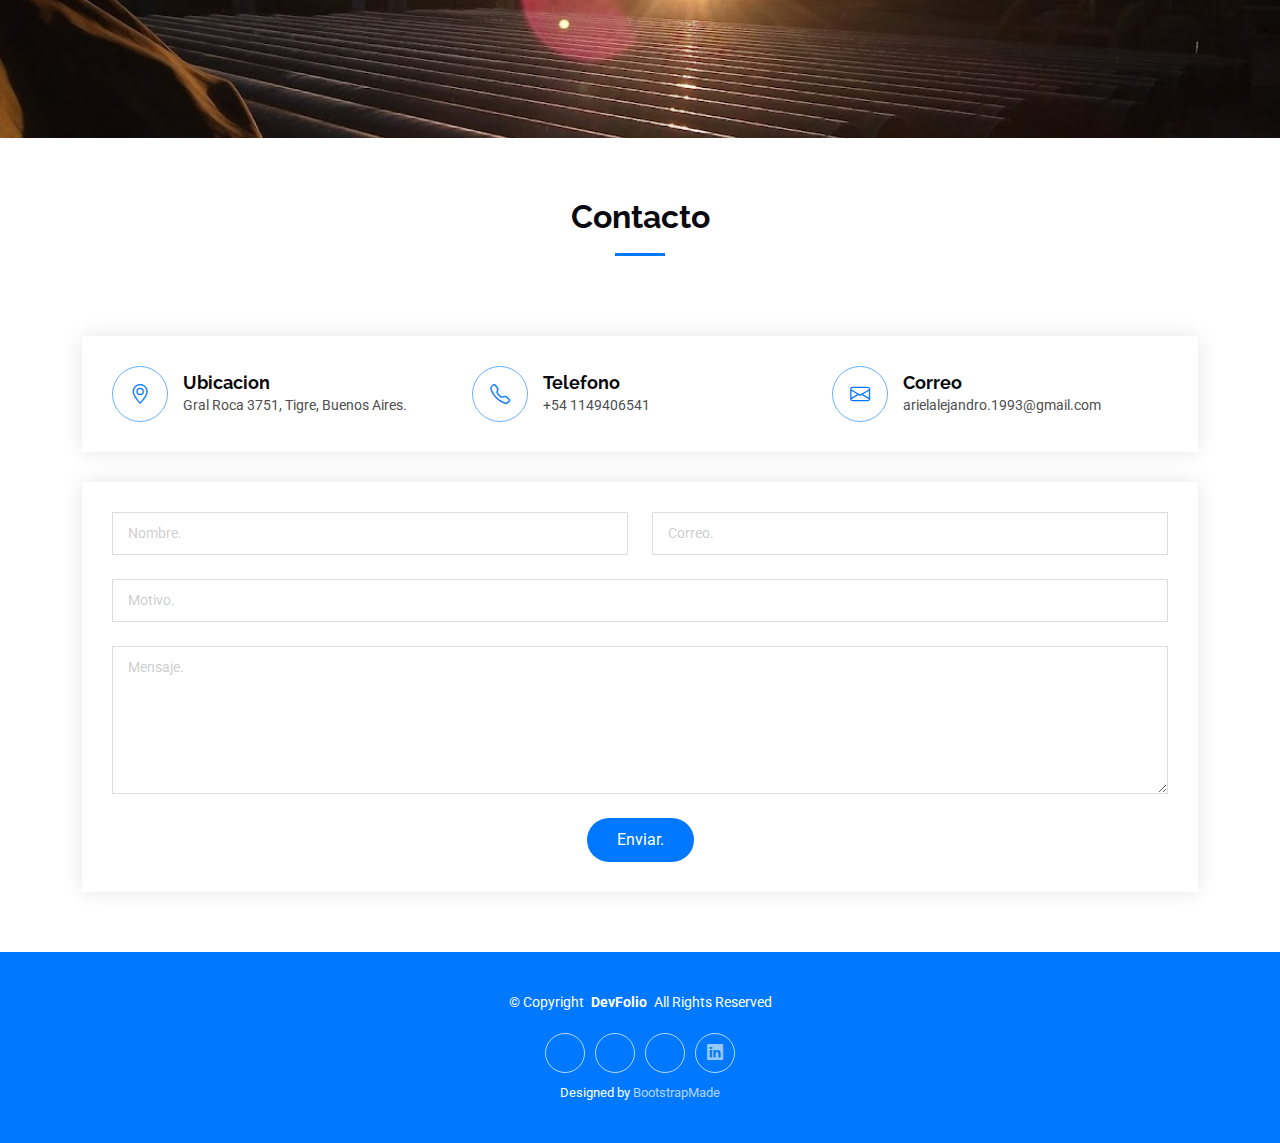
==== commit f8300564: "Update index.html" ====
--- a/index.html
+++ b/index.html
@@ -61,10 +61,59 @@
           <li><a href="#portfolio2">Servicios Realizados</a></li>
           <li><a href="#portfolio">Portafolio</a></li>
           <li><a href="#contact">Contacto</a></li>
+ 
+                  <li class="dropdown"><a href="#"><span>Videos y Imagenes</span> <i class="bi bi-chevron-down toggle-dropdown"></i></a>
+            <ul>            
+              <li class="dropdown"><a href="#"><span>Techint-Sacde</span> <i class="bi bi-chevron-down toggle-dropdown"></i></a>
+                <ul>
+                  <li><a href="https://youtu.be/NO_Wk-5-0wo">Recorrido planta.</a></li>
+                  <li><a href="https://youtu.be/tqycwshFIWA">Armado de planta. </a></li>
+                  <li><a href="https://youtube.com/shorts/NeO5E0-HVwI?feature=share">Soldadura de raiz SAW.</a></li>
+                </ul>
+              </li>
+              <li class="dropdown"><a href="#"><span>Techint-tepam</span> <i class="bi bi-chevron-down toggle-dropdown"></i></a>
+                <ul>
+                  <li><a href="https://youtube.com/shorts/9ZQimhjOTFE?feature=share">Recorrido planta.</a></li>
+                  <li class="dropdown"><a href="#"><span>Biselado</span> <i class="bi bi-chevron-down toggle-dropdown"></i></a>
+                    <ul>
+                      <li><a href="https://youtube.com/shorts/hjw7b42KafE?feature=share">Prueba de Biseladora</a></li>
+                      <li><a href="https://drive.google.com/file/d/1nrbt1aYMfyuckmSo1ZYwLeiw4_CkVZAK/view?usp=drive_link">Estacion. </a></li>
+                      <li><a href="https://drive.google.com/file/d/1B_Junu2ojbHg9-O--bv1BpVZ4pDvL7hJ/view?usp=drive_link">Insercion. </a></li>
+                    </ul>
+                  <li class="dropdown"><a href="#"><span>Prueba de Soldadura</span> <i class="bi bi-chevron-down toggle-dropdown"></i></a>
+                    <ul>
+                      <li><a href="https://youtube.com/shorts/9EstM1xijaA?feature=share">2° Estacion SAW.</a></li>
+                      <li><a href="https://drive.google.com/file/d/1rxllCHp4opJThcYOtYHRH30_JWva1rJT/view?usp=drive_link">Raiz. </a></li>  
+                    </ul>
+                  <li><a href="https://youtu.be/82O-gJjcuUw">Prueba de Movimientos.</a></li>
+                </ul>
+              </li>   
+              <li class="dropdown"><a href="#"><span>Techint-panedile</span> <i class="bi bi-chevron-down toggle-dropdown"></i></a>
+                <ul>
+                  <li><a href="https://youtube.com/shorts/JOREZAEyYTQ?feature=share">Recorrido planta.</a></li>
+                  <li><a href="https://youtu.be/UpJfoXRFJK4">Soldadura 1°SAW Tiny Twinarc®.</a></li>
+                </ul>              
+                <li class="dropdown"><a href="#"><span>Techint-shell</span> <i class="bi bi-chevron-down toggle-dropdown"></i></a>
+                  <ul>
+                    <li><a href="https://youtube.com/shorts/Q3LbycN4n4Q?feature=share">Recorrido planta.</a></li>
+                    <li><a href="https://youtube.com/shorts/E-c89Bkfheg?feature=share">Soldadura raiz 1° GMAW STT PowerWave. </a></li>
+                    <li><a href="https://youtube.com/shorts/fDdDJVtuhiA?feature=share">Soldadura raiz 1° Electrodo. </a></li>
+                    <li><a href="https://youtube.com/shorts/b7zQo5XMTu0?feature=share">Soldadura 2° SAW.</a></li>
+                  </ul>            
+                </ul>
+                <li class="dropdown"><a href="#"><span>Flora y Fauna.</span> <i class="bi bi-chevron-down toggle-dropdown"></i></a>
+                  <ul>
+                    <li><a href="https://drive.google.com/file/d/1Mo78Nfnr-fGxVRhBgwyVL-rOEVHOpFBm/view?usp=drive_link">Animales.</a></li>
+                    <li><a href="https://drive.google.com/file/d/1SJEjTKeBTYMBXakkcMANryjQA0TNF90t/view?usp=drive_link">Flores. </a></li>
+                    <li><a href="https://drive.google.com/file/d/1MH1tWq8cWoJr9GO3OqLnresxrqnouurv/view?usp=drive_link">Varios.</a></li>
+                  </ul>
+                </li>
+              </li>
+            </ul>
+          </li>
         </ul>
         <i class="mobile-nav-toggle d-xl-none bi bi-list"></i>
       </nav>
-
     </div>
   </header>
 
